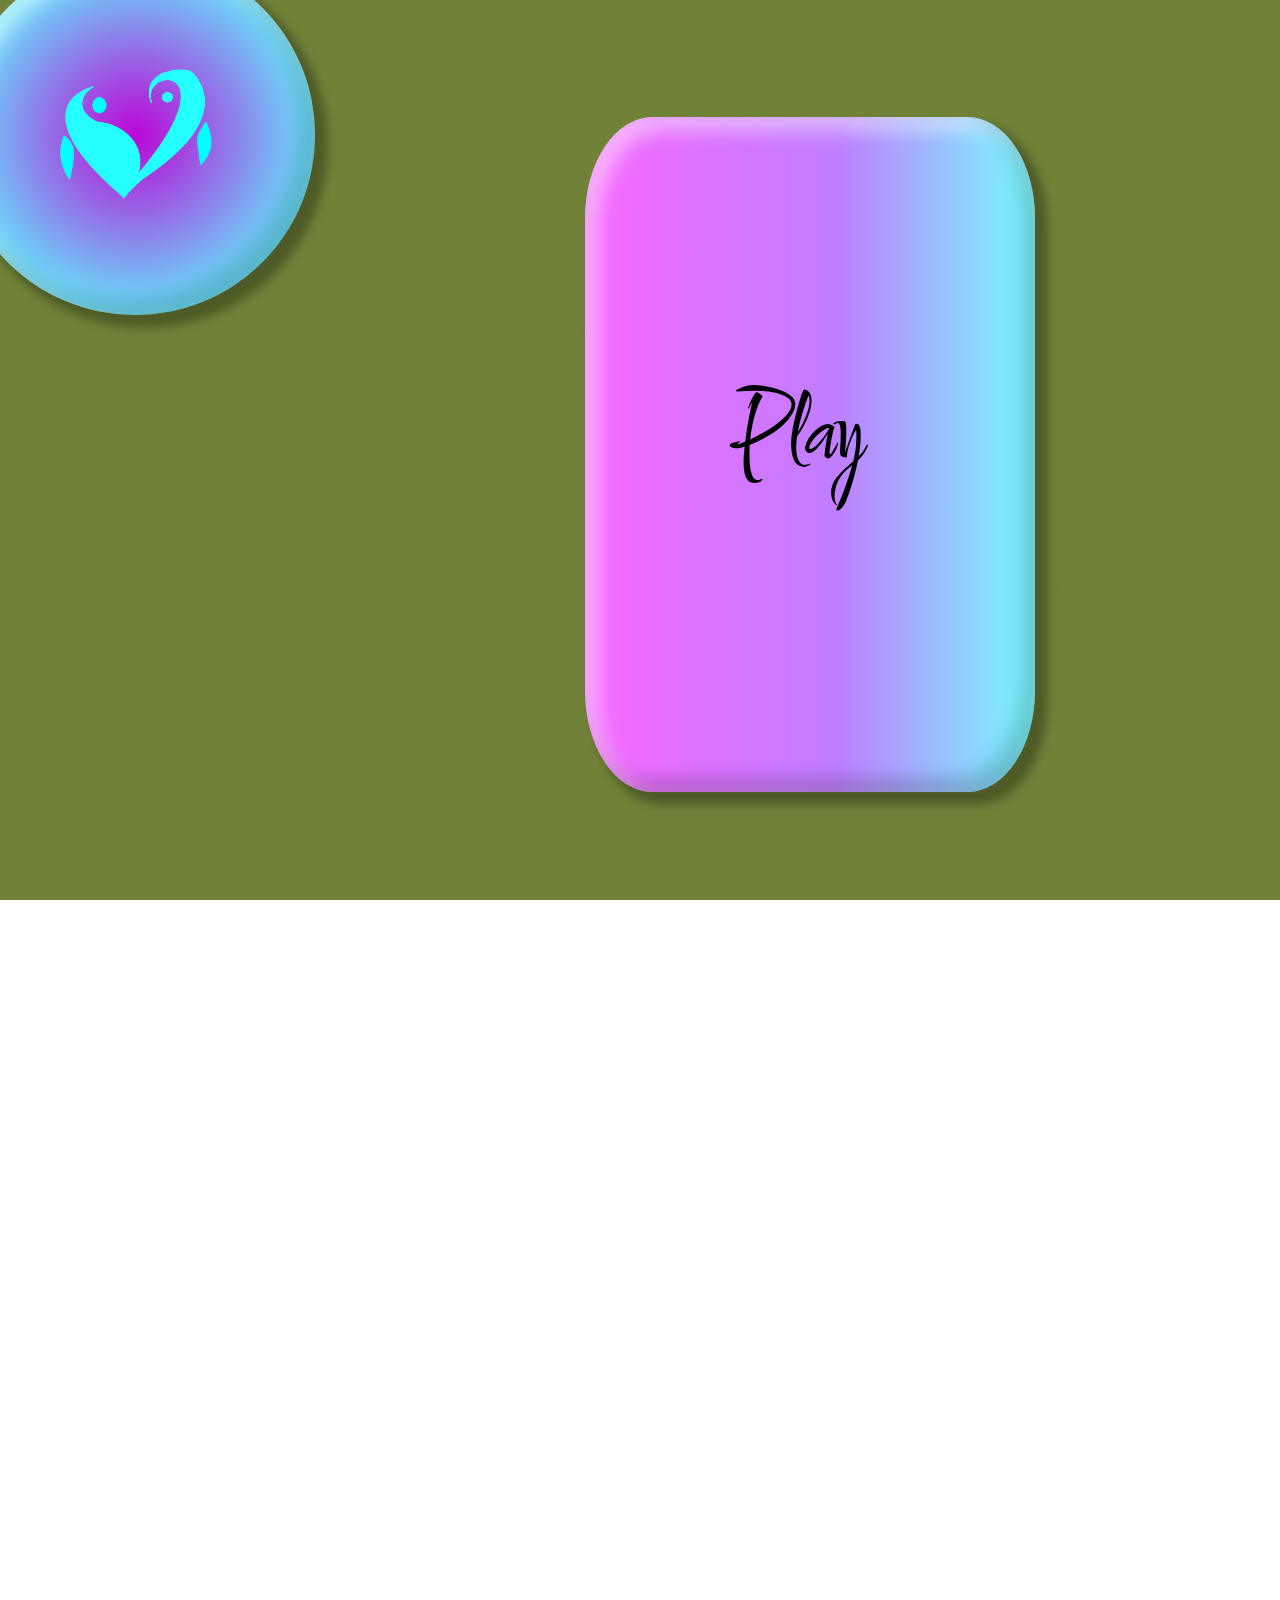
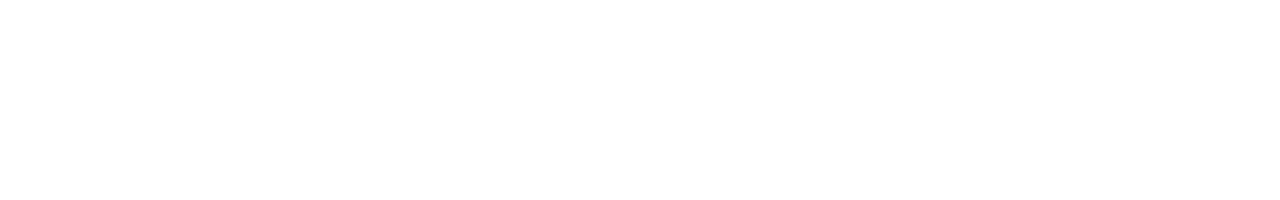
==== Test/Game/index.html @ 0f591333 "Add files via upload" ====
﻿<!DOCTYPE html>

<html lang="en" xmlns="http://www.w3.org/1999/xhtml">
<head>
    <meta charset="utf-8" />
    <link rel="stylesheet" href="style.css" type="text/css" />
    <link rel="preconnect" href="https://fonts.googleapis.com">
    <link rel="preconnect" href="https://fonts.gstatic.com" crossorigin>
    <link href="https://fonts.googleapis.com/css2?family=Comforter&display=swap" rel="stylesheet">
    <script src="functions.js"></script>
    <title></title>
</head>
<body>
    <section class="game-box">
        <div class="game-container">
            <span class="boxes" id="box1" onclick="changeBackground()"></span>
            <span class="boxes" id="box2" onclick="changeBackground()"></span>
            <span class="boxes" id="box3" onclick="changeBackground()"></span>
            <span class="boxes" id="box4" onclick="changeBackground()"></span>
            <span class="boxes" id="box5" onclick="changeBackground()"></span>
            <span class="boxes" id="box6" onclick="changeBackground()"></span>
            <span class="boxes" id="box7" onclick="changeBackground()"></span>
            <span class="boxes" id="box8" onclick="changeBackground()"></span>
            <span class="boxes" id="box9" onclick="changeBackground()"></span>
            <span class="boxes" id="box10" onclick="changeBackground()"></span>
        </div>
    </section>
    <nav role="navigation" id="nav-bar">
        <span id="top-slider"></span>
        <span id="bottom-slider"></span>
        <div id="menu-button">
            <input id="menu-checkbox" type="checkbox" onclick="deployMenu()"/>
            <div id="logo">
                <img id="logo-image" src="Logo-removedbg.png" />
            </div>
        </div>
        <div id="menu-container">
            <ul id="options">
                <li onclick="startGame()">Play</li>
            </ul>
        </div>
    </nav>
</body>
</html>
---- Test/Game/style.css ----
﻿body {
    padding: 0;
    margin: 0;
    overflow: hidden;
}

    body .game-box {
        padding: 0;
        margin: 0;
        height: 100vh;
        width: 100%;
        display:flex;
        flex-flow: row wrap;
        justify-content: center;
        align-content: center;
        align-items: center;
        background: linear-gradient(90deg, rgba(255,196,254,1) 0%, rgba(255,143,254,1) 22%, rgba(212,219,255,1) 50%, rgba(106,254,255,1) 76%, rgba(168,254,255,1) 100%);
    }

.game-container {
    z-index: 1;
    display: flex;
    flex-flow: row wrap;
    align-content: space-around;
    justify-content: space-between;
    height: 50%;
    width: 50%;
}

body .game-box .game-container span {
    border-radius: 15%;
    height: 45%;
    width: 17%;
    box-shadow: 20px 20px 20px 3px rgba(0, 0, 0, 0.3), inset -10px -10px 20px 3px rgba(0, 0, 0, 0.3), inset 10px 10px 20px 3px rgba(255, 255, 255, 0.3);
    background: radial-gradient(circle, rgba(196,87,255,1) 0%, rgba(223,163,255,1) 100%);
}

/*radial-gradient(circle, rgba(196,87,255,1) 0%, rgba(223,163,255,1) 100%)
    radial-gradient(circle, rgba(169,8,255,1) 0%, rgba(216,143,255,1) 100%);*/

nav {
    height: 100vh;
    overflow: hidden;
    width: 200vh;
    z-index: 1;
    display: flex;
    position: relative;
    bottom: 100vh;
    background: #708238;
}

#menu-button {
    display: flex;
    position: absolute;
    background: radial-gradient(circle, rgba(187,6,214,1) 0%, rgba(104,226,251,1) 70%);
    box-shadow: 10px 10px 10px 3px rgba(0, 0, 0, 0.3), inset -10px -10px 20px 3px rgba(0, 0, 0, 0.2), inset 10px 10px 20px 3px rgba(255, 255, 255, 0.5);
    top: -5vh;
    left: -5vh;
    height: 40vh;
    width: 40vh;
    border-radius: 100%;
    flex-flow: row wrap;
    justify-content: flex-end;
    align-items: flex-end;
    z-index: 5;
    transition: all 1s ease-out;
}

nav input {
    display: block;
    position: absolute;
    top: 13vh;
    left: 13vh;
    width: 16vh;
    height: 16vh;
    opacity: 0;
    z-index: 4;
    cursor: pointer;
}

#logo {
    position: absolute;
    top: 64px;
    left: 59px;
    z-index: 5;
    transform: translate(40px, 50px);
}

#logo-image {
    width: 61%;
}



nav #top-slider {
    height: 0px;
    width: 0px;
    position: relative;
    border-left: 150vh solid transparent;
    border-right: 150vh solid #708238;
    border-bottom: 150vh solid transparent;
    border-top: 150vh solid #708238;
    z-index: 3;
    /*top: -67.5vh;*/
    /*top:-168vh;*/
    top: -67.5vh;
    transform: rotate(-17deg);
}

nav #bottom-slider {
    height: 0px;
    width: 0px;
    position: relative;
    border-left: 150vh solid #708238;
    border-right: 150vh solid transparent;
    border-bottom: 150vh solid #708238;
    border-top: 150vh solid transparent;
    z-index: 3;
    left: -361.5vh;
    top: -100vh;
    transform: rotate(-17deg);
}

#options {
    list-style-type: none;
}

#menu-container {
    z-index: 3;
    position: absolute;
    display: flex;
    flex-flow: row wrap;
    border-radius: 15%;
    background: linear-gradient(90deg, rgba(248,104,255,1) 0%, rgba(191,126,255,1) 56%, rgba(118,252,255,1) 100%);
    height: 75vh;
    width: 50vh;
    top: 13vh;
    left: 65vh;
    opacity: 1;
    justify-content: center;
    align-content: center;
    align-items: center;
    padding: 0;
    margin: 0;
    transition: all 1s ease-out;
    box-shadow: 10px 10px 10px 3px rgba(0, 0, 0, 0.3), inset -10px -10px 20px 3px rgba(0, 0, 0, 0.2), inset 10px 10px 20px 3px rgba(255, 255, 255, 0.5);
}

    #menu-container #options {
        height: 100%;
        width: 100%;
        display: flex;
        flex-flow: row wrap;
        justify-content: center;
        align-content: center;
        align-items: center;
        padding:0;
        margin:0;
    }

        #menu-container #options li {
            height: 25%;
            width: 35%;
            font-family: 'Comforter', cursive;
            font-size: 100px;
            padding: 0;
            margin: 0;
            cursor: pointer;
        }
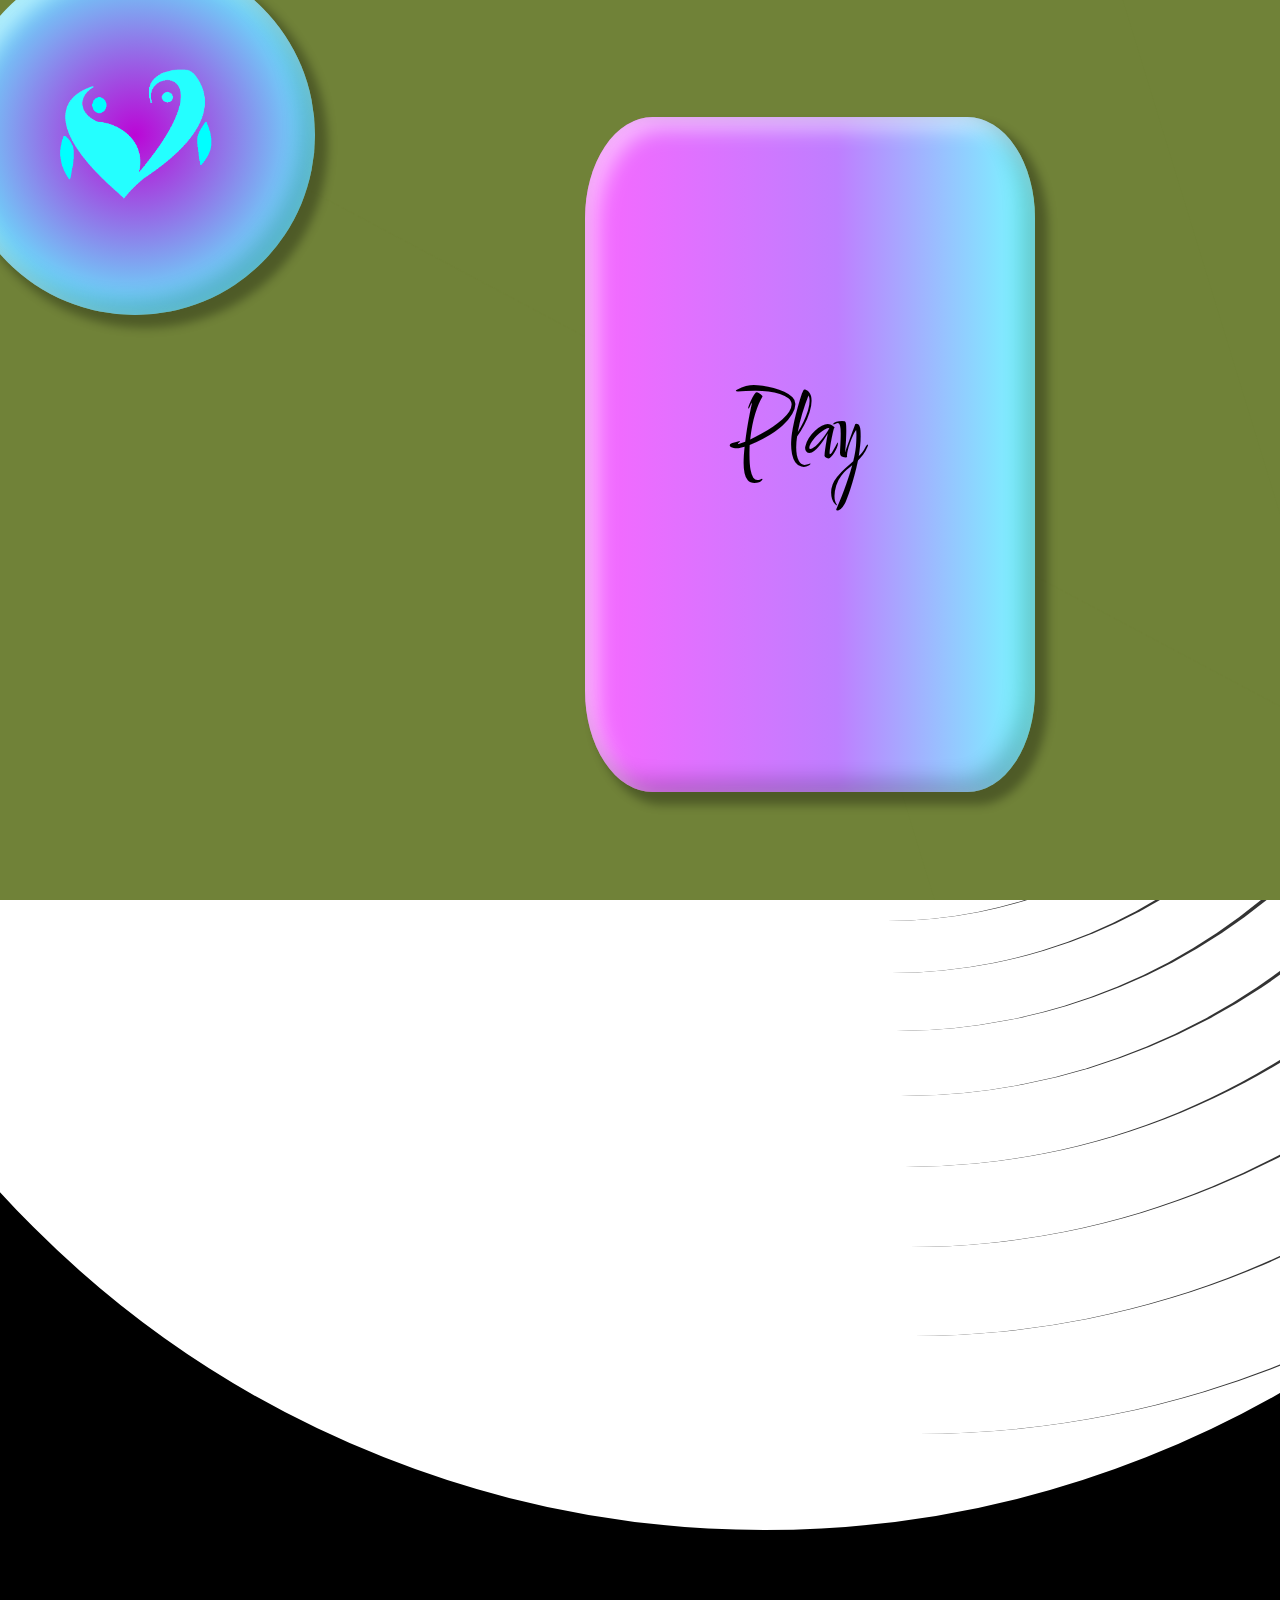
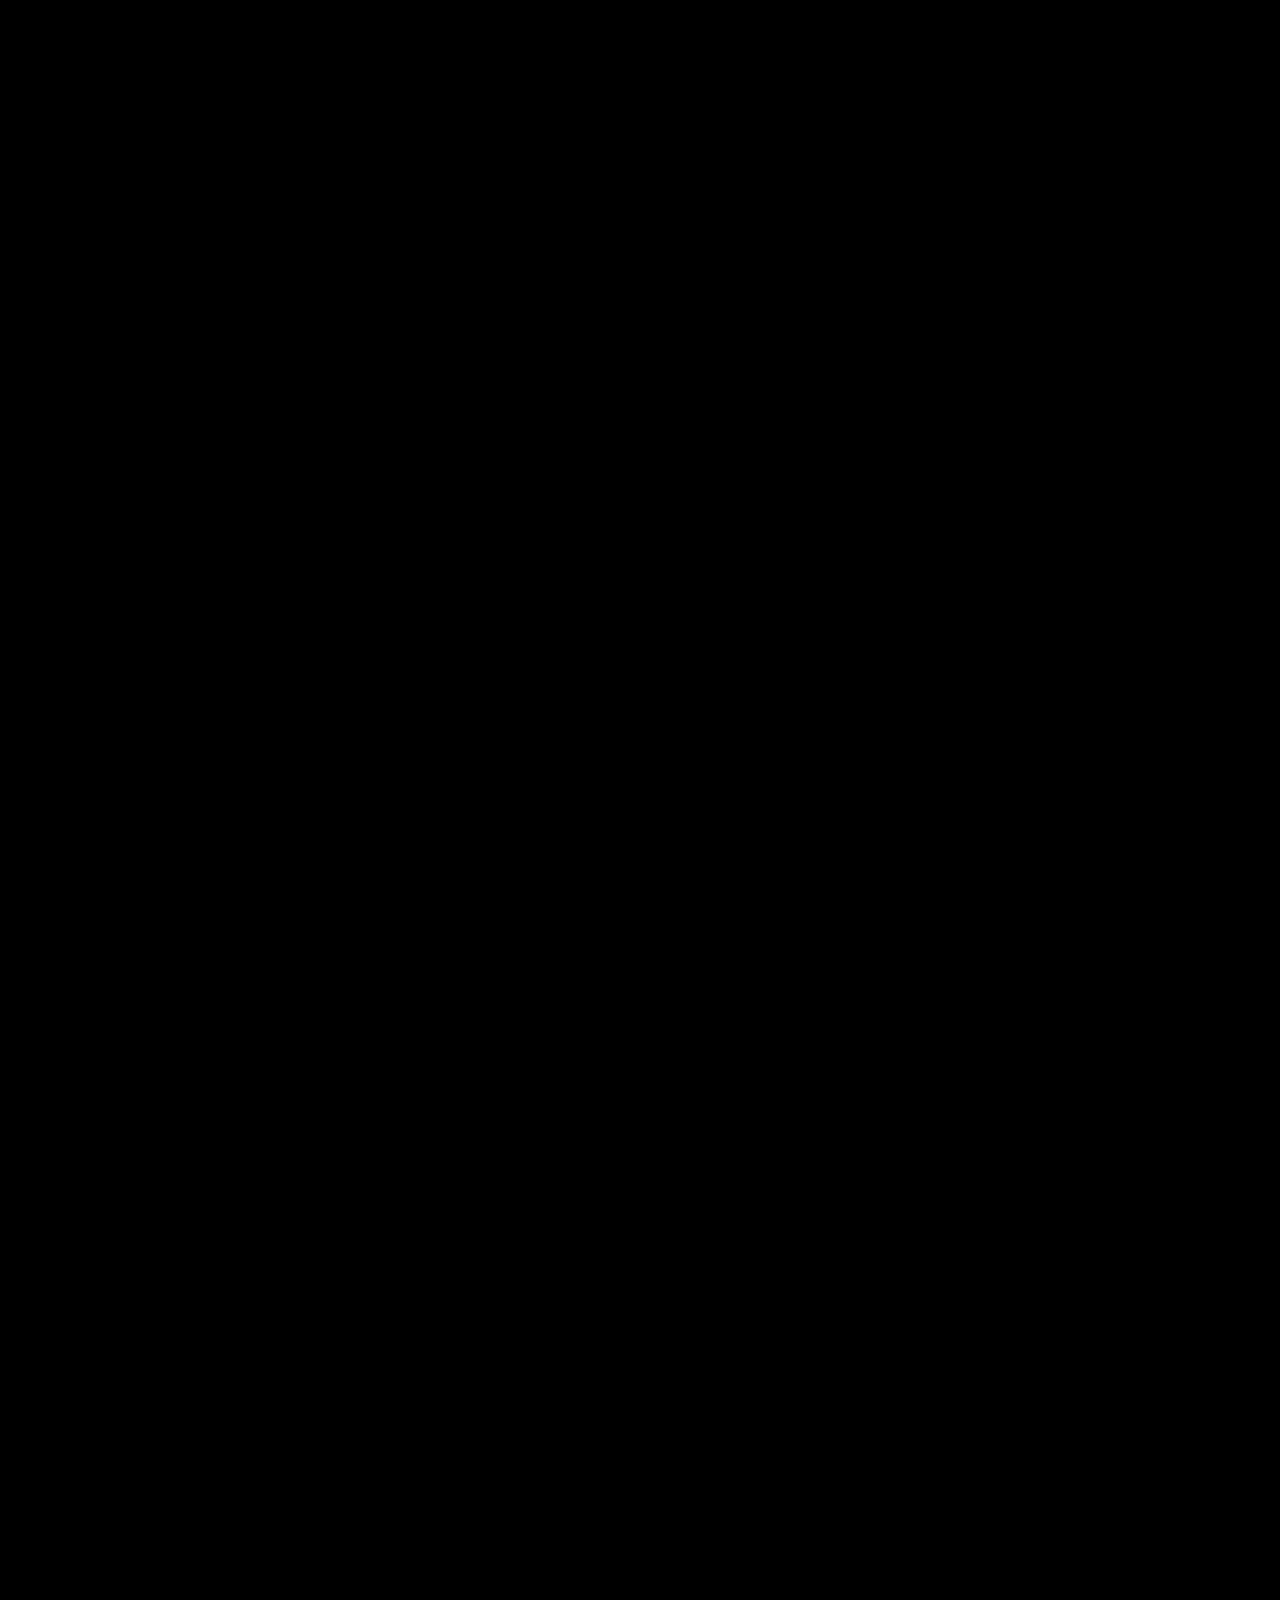
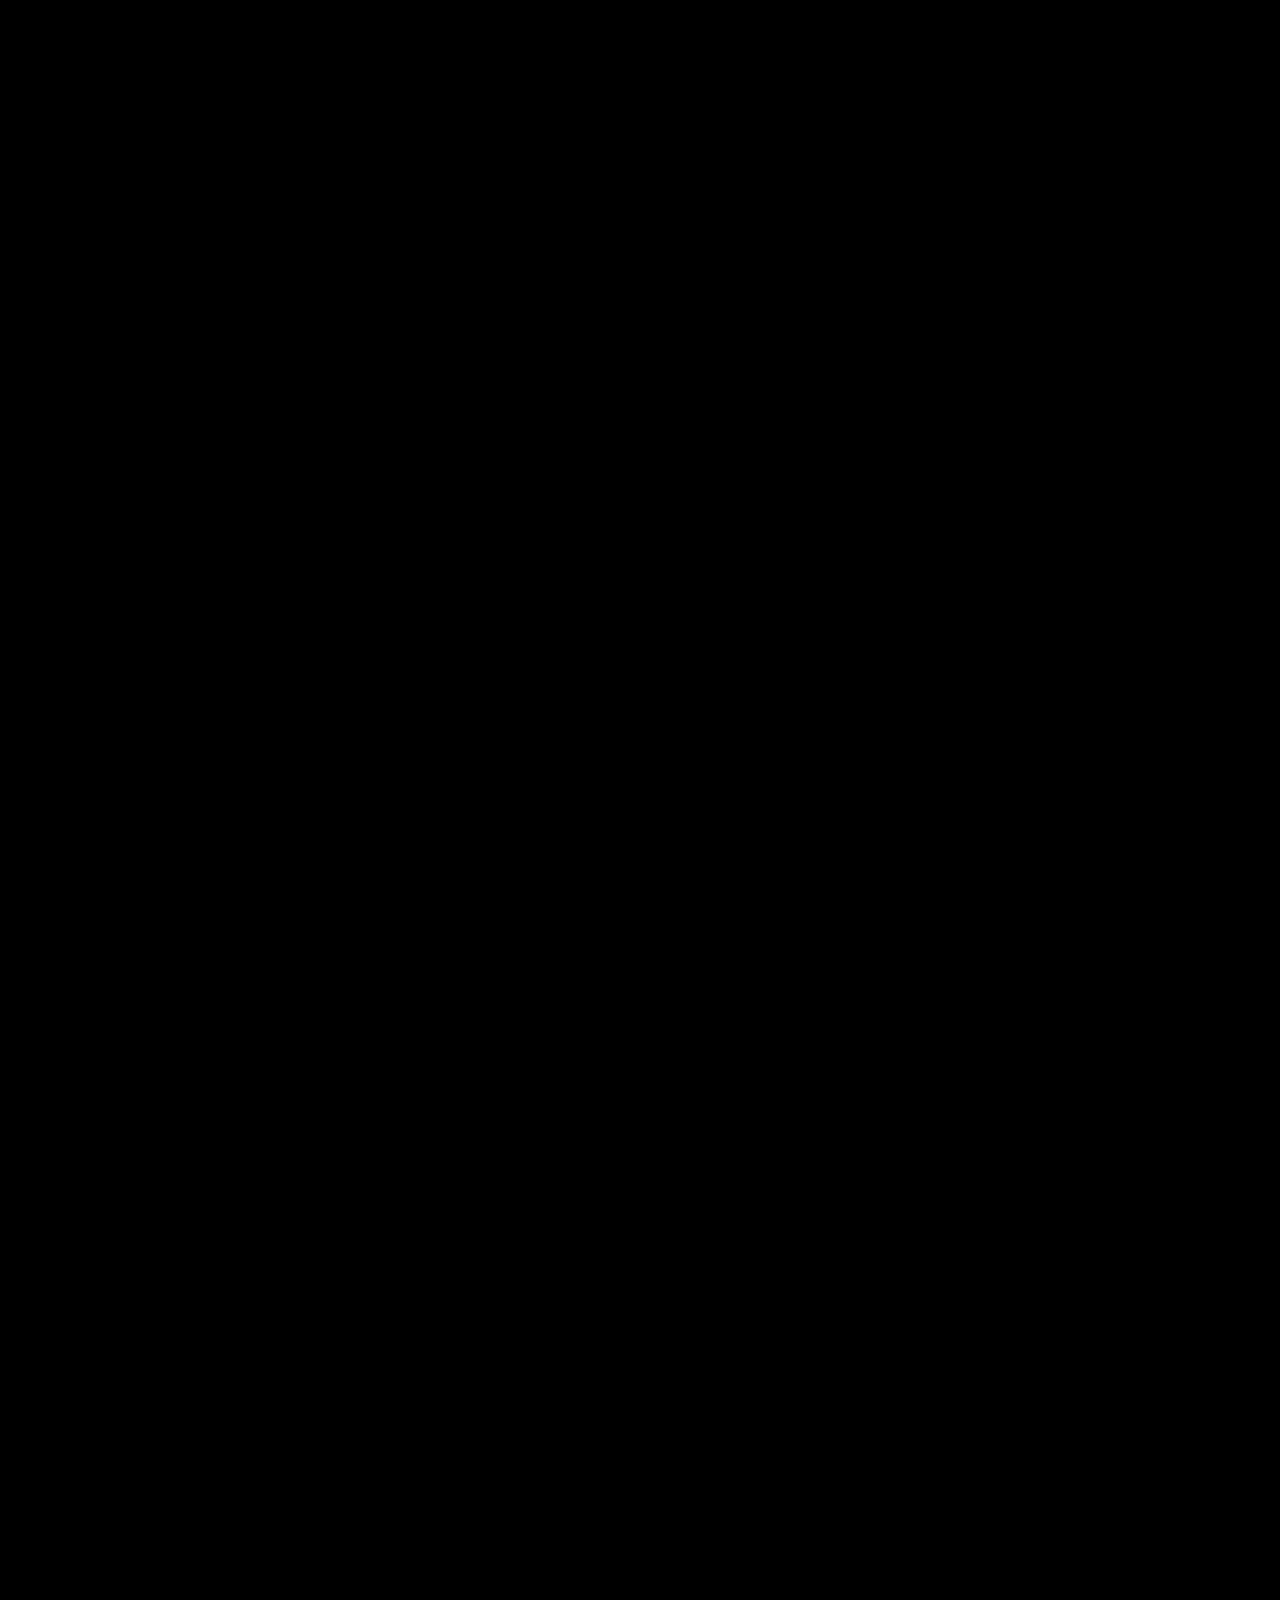
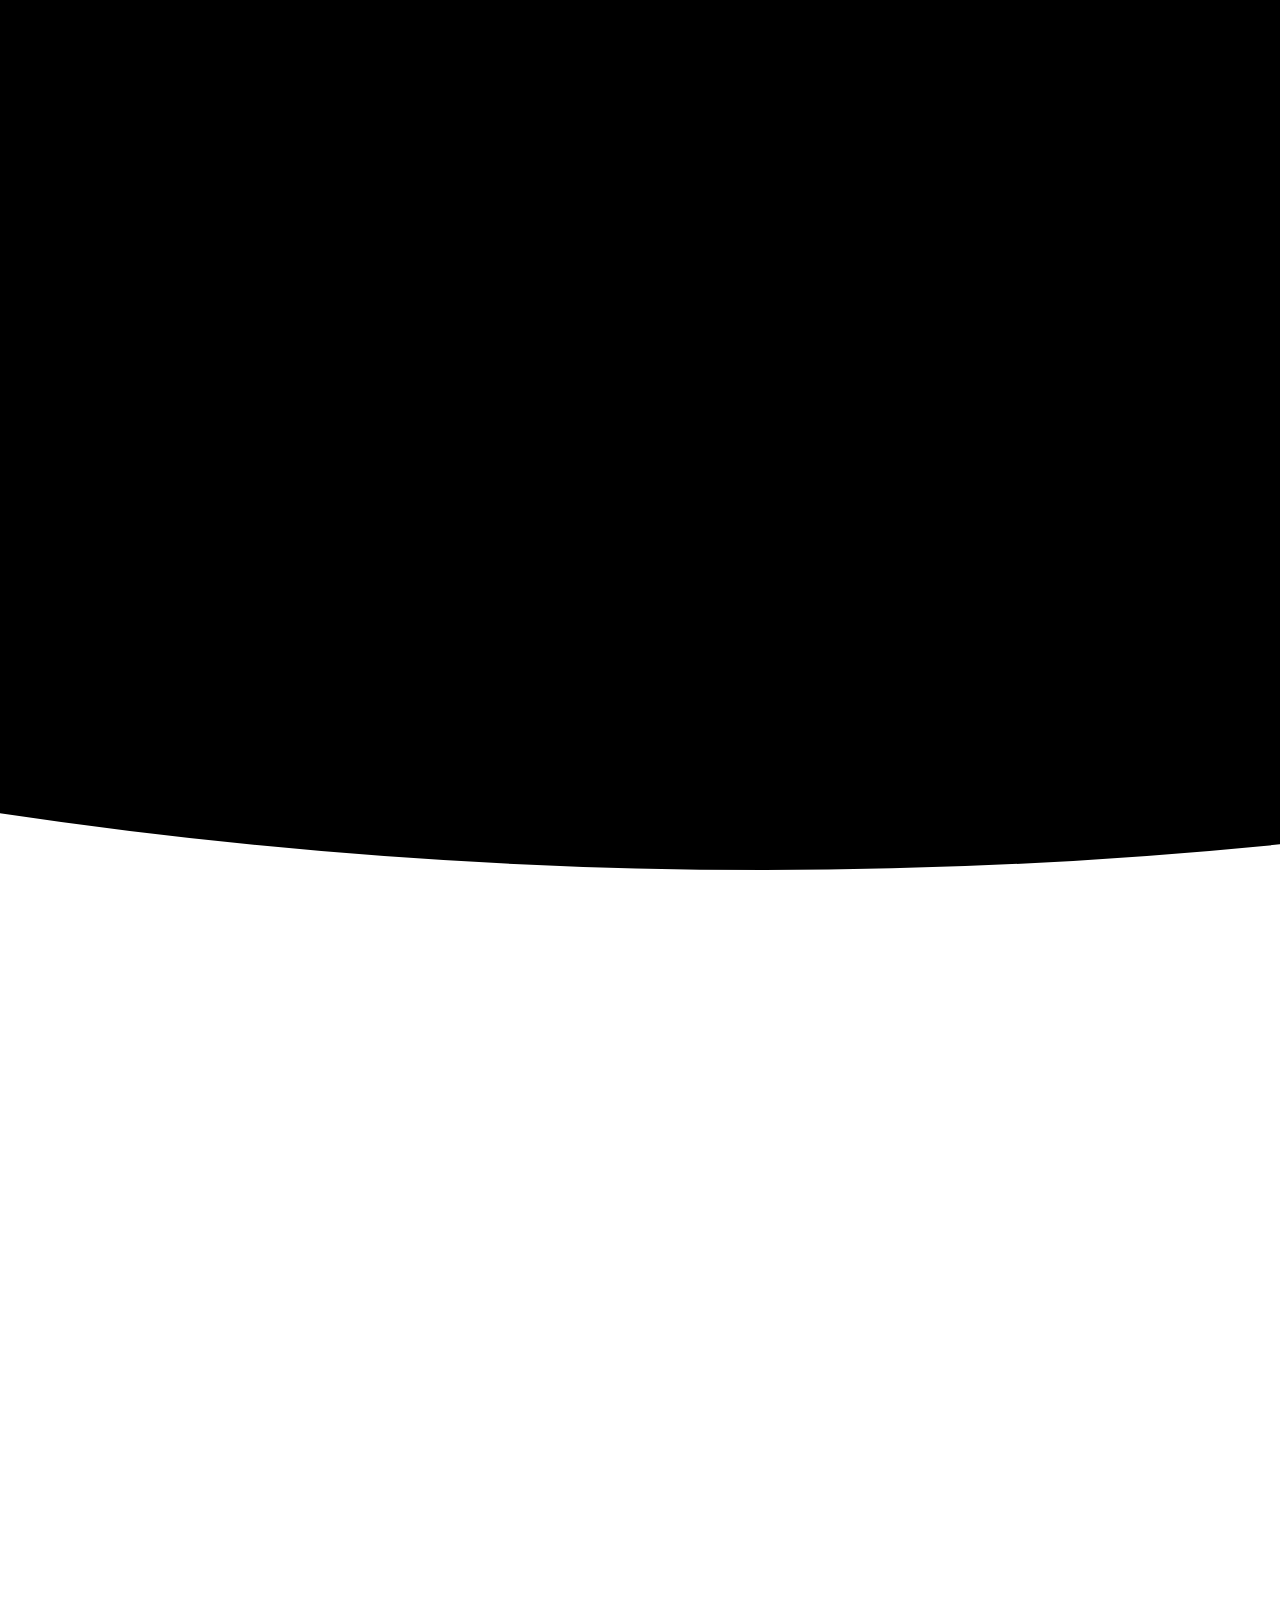
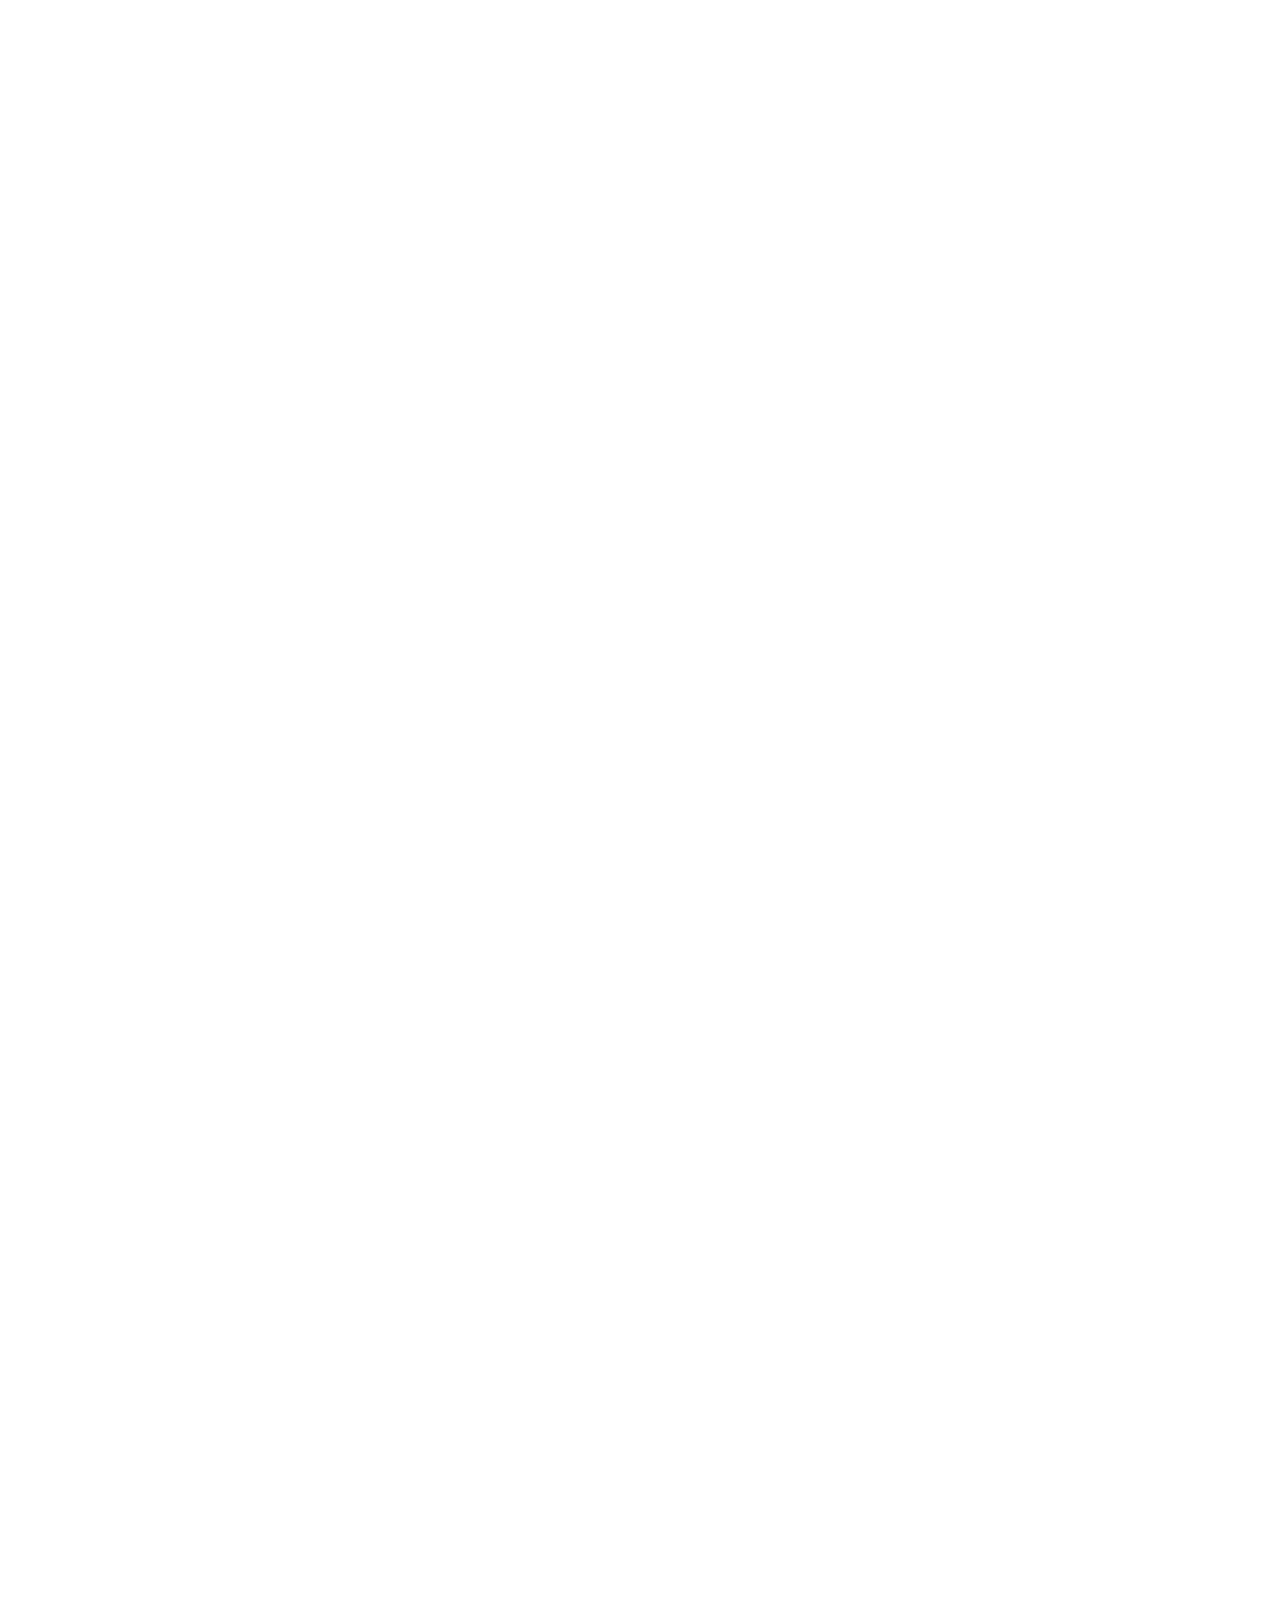
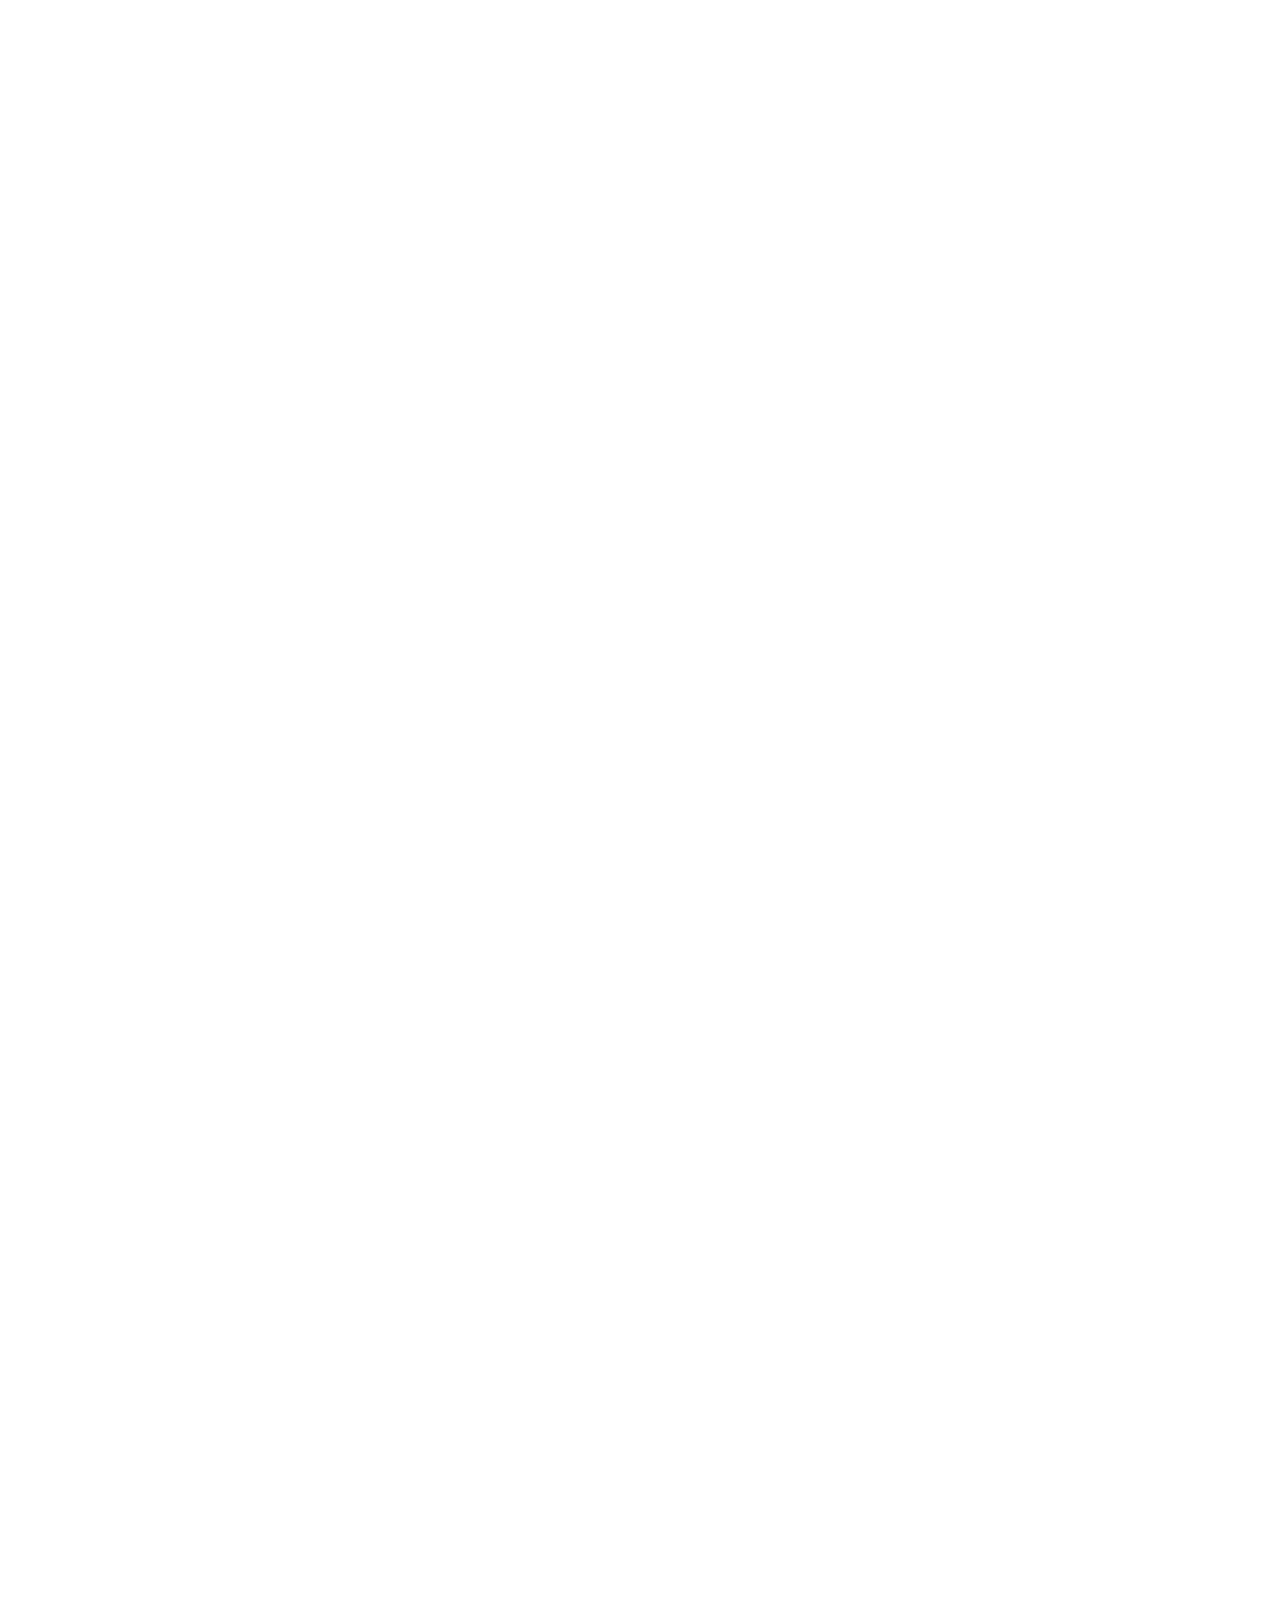
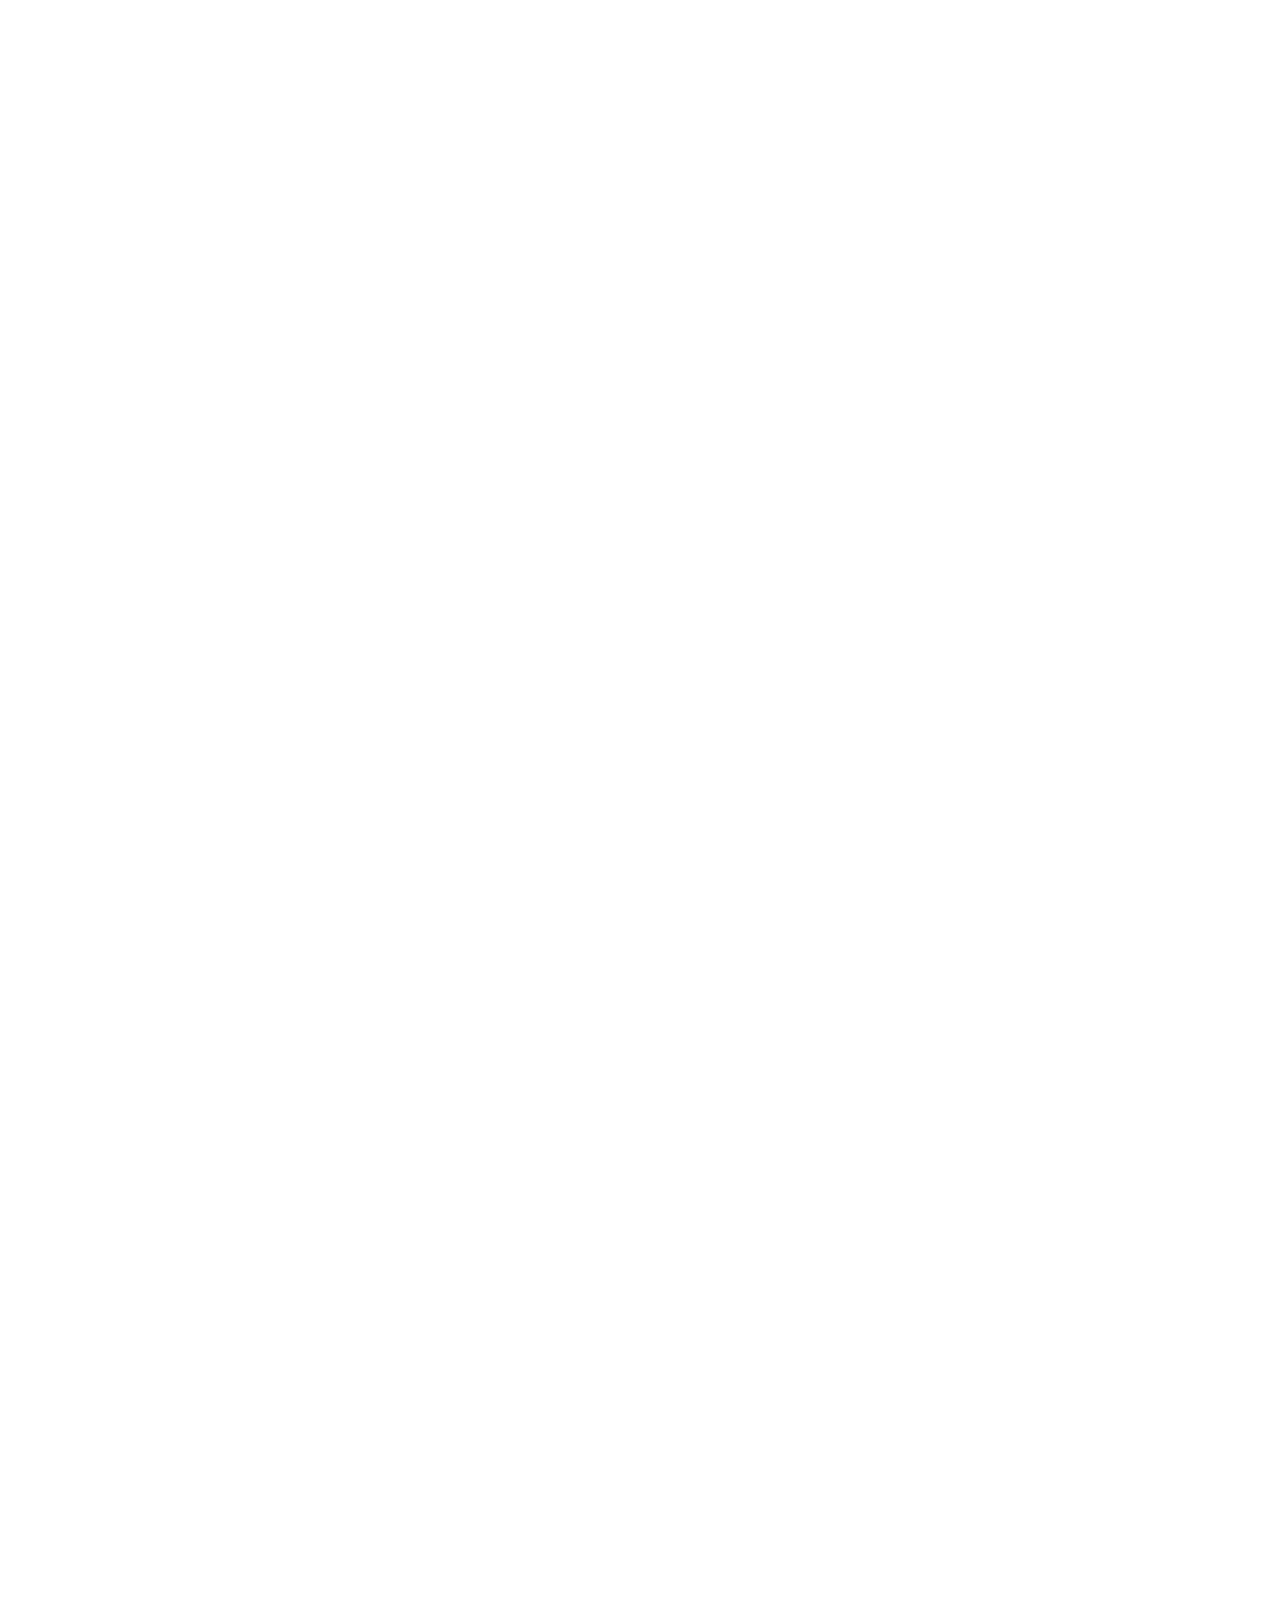
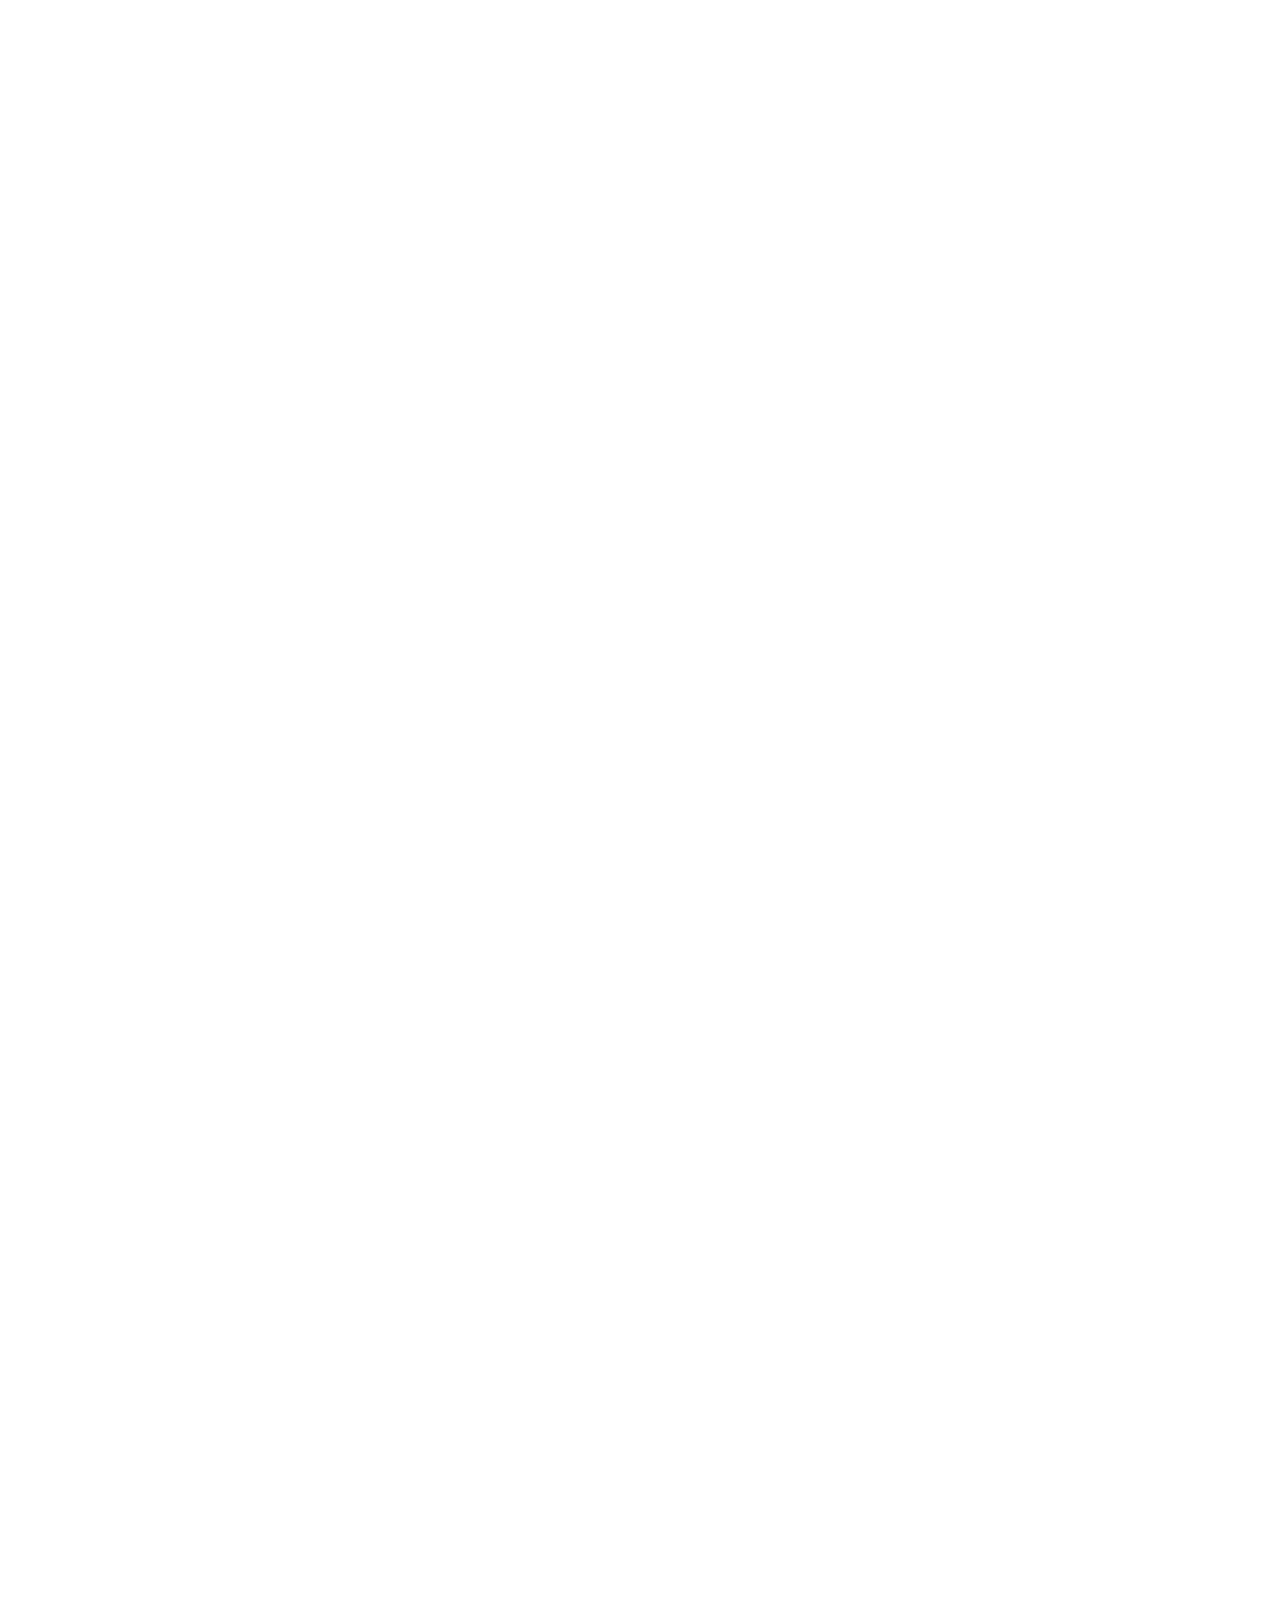
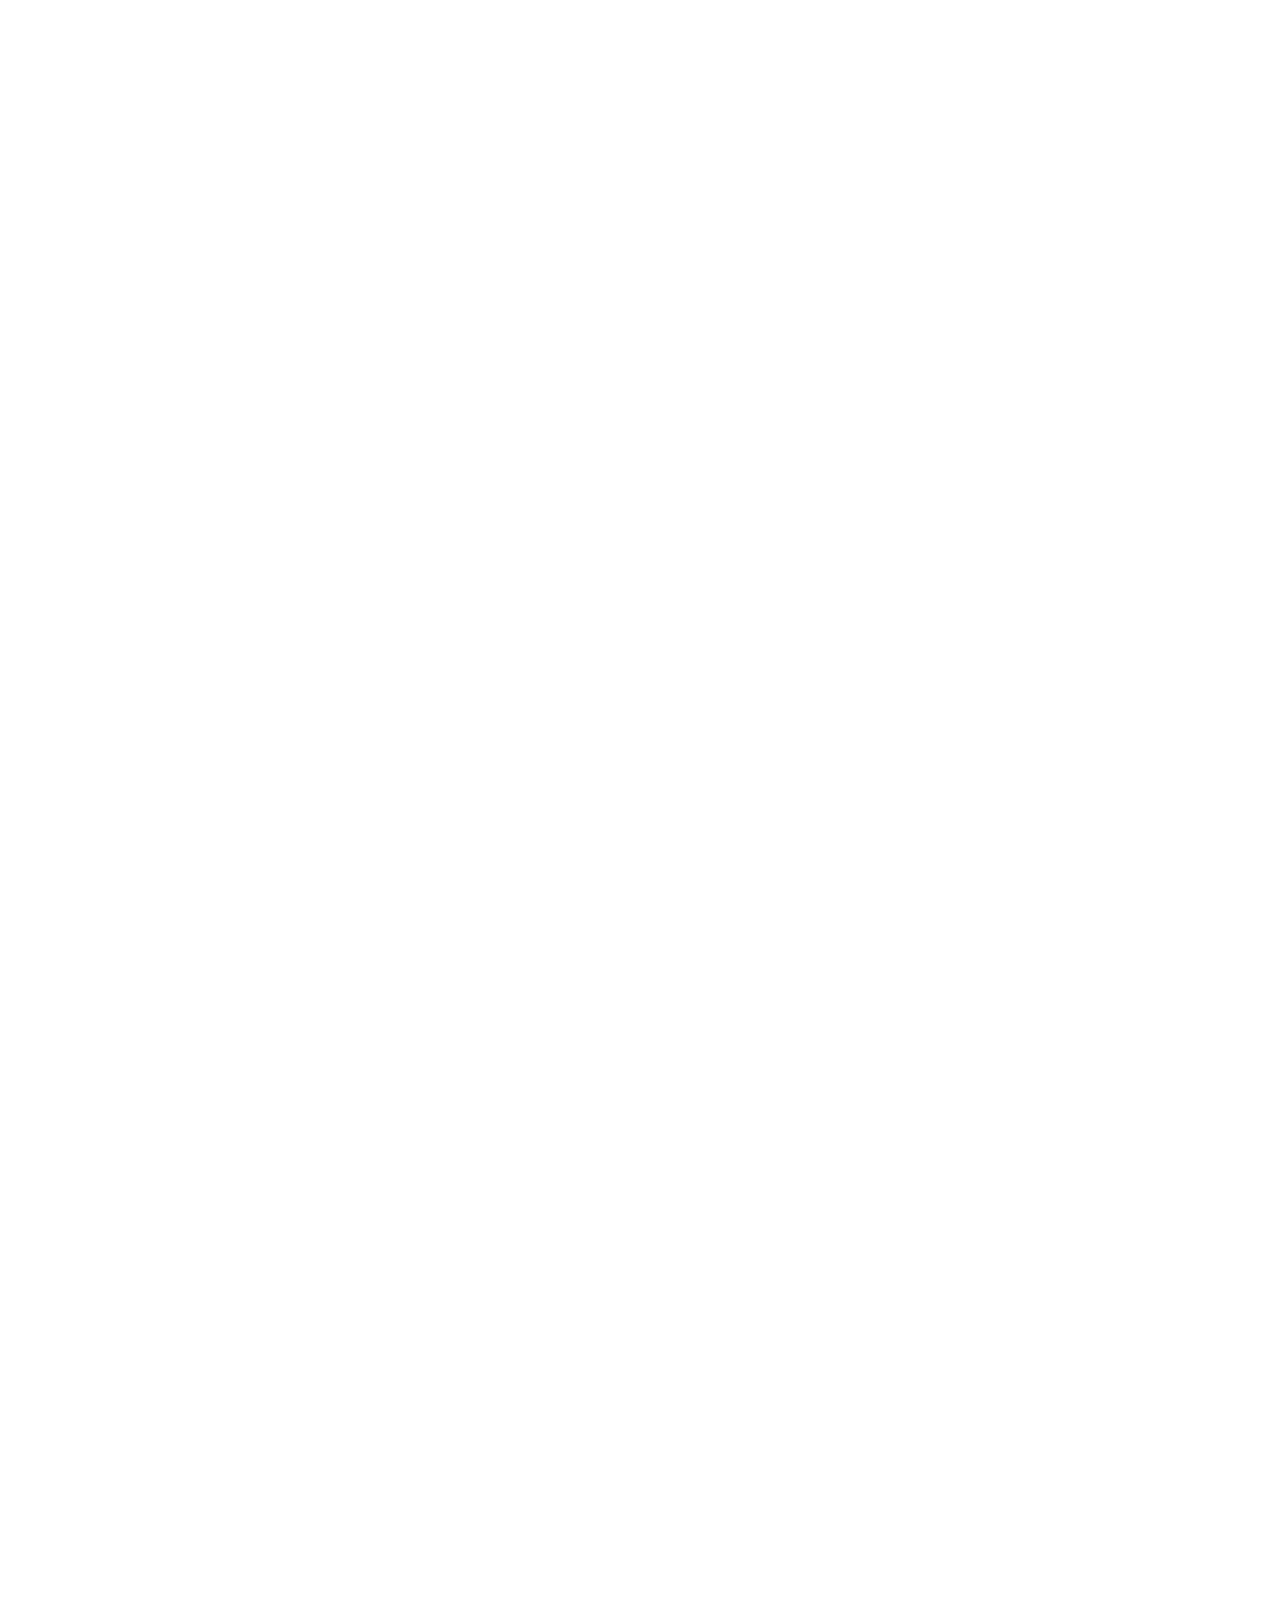
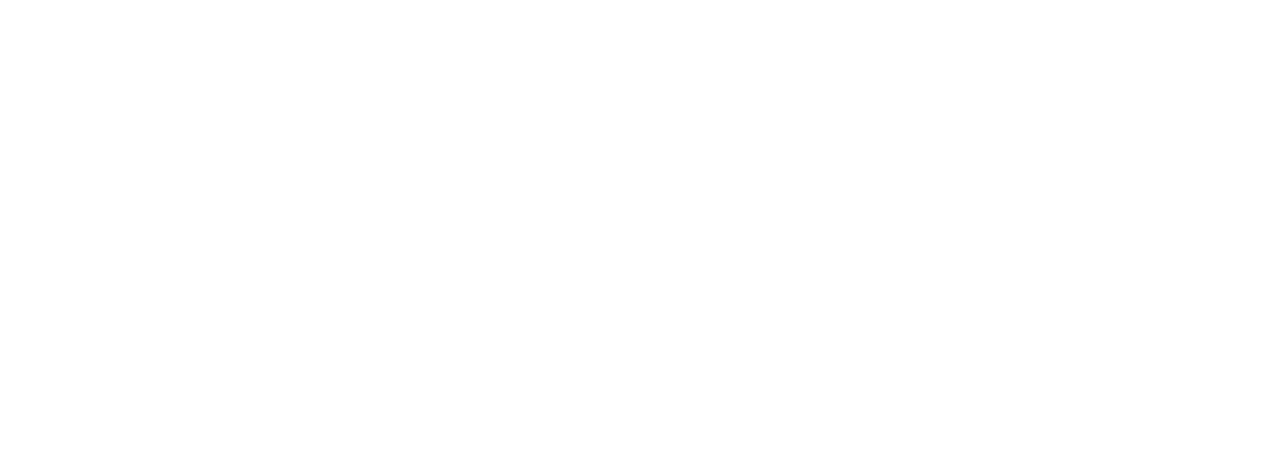
==== commit 07dbfb52: "Add files via upload" ====
--- a/Test/Game/index.html
+++ b/Test/Game/index.html
@@ -13,23 +13,23 @@
 <body>
     <section class="game-box">
         <div class="game-container">
-            <span class="boxes" id="box1" onclick="changeBackground()"></span>
-            <span class="boxes" id="box2" onclick="changeBackground()"></span>
-            <span class="boxes" id="box3" onclick="changeBackground()"></span>
-            <span class="boxes" id="box4" onclick="changeBackground()"></span>
-            <span class="boxes" id="box5" onclick="changeBackground()"></span>
-            <span class="boxes" id="box6" onclick="changeBackground()"></span>
-            <span class="boxes" id="box7" onclick="changeBackground()"></span>
-            <span class="boxes" id="box8" onclick="changeBackground()"></span>
-            <span class="boxes" id="box9" onclick="changeBackground()"></span>
-            <span class="boxes" id="box10" onclick="changeBackground()"></span>
+            <span class="boxes" id="box1" onclick="changeBackground()">1</span>
+            <span class="boxes" id="box2" onclick="changeBackground()">2</span>
+            <span class="boxes" id="box3" onclick="changeBackground()">3</span>
+            <span class="boxes" id="box4" onclick="changeBackground()">4</span>
+            <span class="boxes" id="box5" onclick="changeBackground()">5</span>
+            <span class="boxes" id="box6" onclick="changeBackground()">6</span>
+            <span class="boxes" id="box7" onclick="changeBackground()">7</span>
+            <span class="boxes" id="box8" onclick="changeBackground()">8</span>
+            <span class="boxes" id="box9" onclick="changeBackground()">9</span>
+            <span class="boxes" id="box10" onclick="changeBackground()">10</span>
         </div>
     </section>
     <nav role="navigation" id="nav-bar">
         <span id="top-slider"></span>
         <span id="bottom-slider"></span>
         <div id="menu-button">
-            <input id="menu-checkbox" type="checkbox" onclick="deployMenu()"/>
+            <input id="menu-checkbox" type="checkbox" onclick="deployMenu()" />
             <div id="logo">
                 <img id="logo-image" src="Logo-removedbg.png" />
             </div>
@@ -40,5 +40,30 @@
             </ul>
         </div>
     </nav>
+    <div id="first-circle"></div>
+    <div class="container">
+        <div>
+            <div>
+                <div>
+                    <div>
+                        <div>
+                            <div>
+                                <div>
+                                    <div>
+                                        <div>
+                                            <div>
+                                                <div id="last-circle">
+                                                </div>
+                                            </div>
+                                        </div>
+                                    </div>
+                                </div>
+                            </div>
+                        </div>
+                    </div>
+                </div>
+            </div>
+        </div>
+    </div>
 </body>
 </html>--- a/Test/Game/style.css
+++ b/Test/Game/style.css
@@ -27,18 +27,27 @@
     width: 50%;
 }
 
-body .game-box .game-container span {
+body .game-box .game-container .boxes {
+    display: flex;
+    flex-flow: row wrap;
+    justify-content: center;
+    align-content: center;
+    align-items: center;
     border-radius: 15%;
     height: 45%;
     width: 17%;
+    font-family: 'Comforter', cursive;
+    font-size: 300%;
+    padding: 0;
+    margin: 0;
     box-shadow: 20px 20px 20px 3px rgba(0, 0, 0, 0.3), inset -10px -10px 20px 3px rgba(0, 0, 0, 0.3), inset 10px 10px 20px 3px rgba(255, 255, 255, 0.3);
-    background: radial-gradient(circle, rgba(196,87,255,1) 0%, rgba(223,163,255,1) 100%);
+    background: radial-gradient(circle, rgba(169,8,255,1) 0%, rgba(216,143,255,1) 100%);
 }
 
 /*radial-gradient(circle, rgba(196,87,255,1) 0%, rgba(223,163,255,1) 100%)
     radial-gradient(circle, rgba(169,8,255,1) 0%, rgba(216,143,255,1) 100%);*/
 
-nav {
+#nav-bar {
     height: 100vh;
     overflow: hidden;
     width: 200vh;
@@ -66,13 +75,13 @@
     transition: all 1s ease-out;
 }
 
-nav input {
+#nav-bar #menu-checkbox {
     display: block;
     position: absolute;
     top: 13vh;
     left: 13vh;
     width: 16vh;
-    height: 16vh;
+    height: 16px;
     opacity: 0;
     z-index: 4;
     cursor: pointer;
@@ -92,7 +101,7 @@
 
 
 
-nav #top-slider {
+#nav-bar #top-slider {
     height: 0px;
     width: 0px;
     position: relative;
@@ -107,7 +116,7 @@
     transform: rotate(-17deg);
 }
 
-nav #bottom-slider {
+#nav-bar #bottom-slider {
     height: 0px;
     width: 0px;
     position: relative;
@@ -117,7 +126,7 @@
     border-top: 150vh solid transparent;
     z-index: 3;
     left: -361.5vh;
-    top: -100vh;
+    top:-100vh;
     transform: rotate(-17deg);
 }
 
@@ -166,4 +175,92 @@
             padding: 0;
             margin: 0;
             cursor: pointer;
-        }+        }
+
+.container div {
+    position: absolute;
+    top: 0;
+    right: 0;
+    bottom: 0;
+    left: 0;
+    margin: auto;
+    height: 90%;
+    font-size: 20px;
+    font-family: arial;
+    width: 90%;
+    border-radius: 50%;
+    border-right: 9px solid rgba(0, 0, 0, 0.8);
+    animation: spinning 3s linear;
+}
+
+    .container div:last-child {
+        background: none;
+    }
+
+#last-child {
+    background: transparent;
+}
+
+.container {
+    background: none;
+    position: relative;
+    top: -1450vh;
+    left: -33vw;
+    width: 300vh;
+    height: 300vh;
+    z-index: -1;
+    animation: shrink-container 3s linear;
+}
+
+#first-circle {
+    position: relative;
+    width: 230vh;
+    height: 230vh;
+    border: 460vh solid rgba(0, 0, 0, 1);
+    top: -720vh;
+    left: -490vh;
+    border-radius: 100%;
+    z-index: -1;
+    animation: shrink 3s linear;
+}
+
+@keyframes shrink {
+    0% {
+        width: 240vh;
+        height: 240vh;
+        transform: translate(0,0);
+    }
+
+    100% {
+        width: 0vh;
+        height: 0vh;
+        transform: translate(120vh,110vh);
+    }
+}
+
+@keyframes shrink-container {
+    0% {
+        width: 300vh;
+        height: 300vh;
+        transform: translate(0,0);
+    }
+
+    100% {
+        width: 0vh;
+        height: 0vh;
+        transform: translate(150vh,380vh);
+    }
+}
+
+
+@keyframes spinning {
+    0% {
+        transform: rotate(-45deg);
+        border-right: 9px solid rgba(0, 0, 0, 0.9);
+    }
+
+    100% {
+        transform: rotate(270deg);
+        border-right: 9px solid rgba(0, 0, 0, 3);
+    }
+}
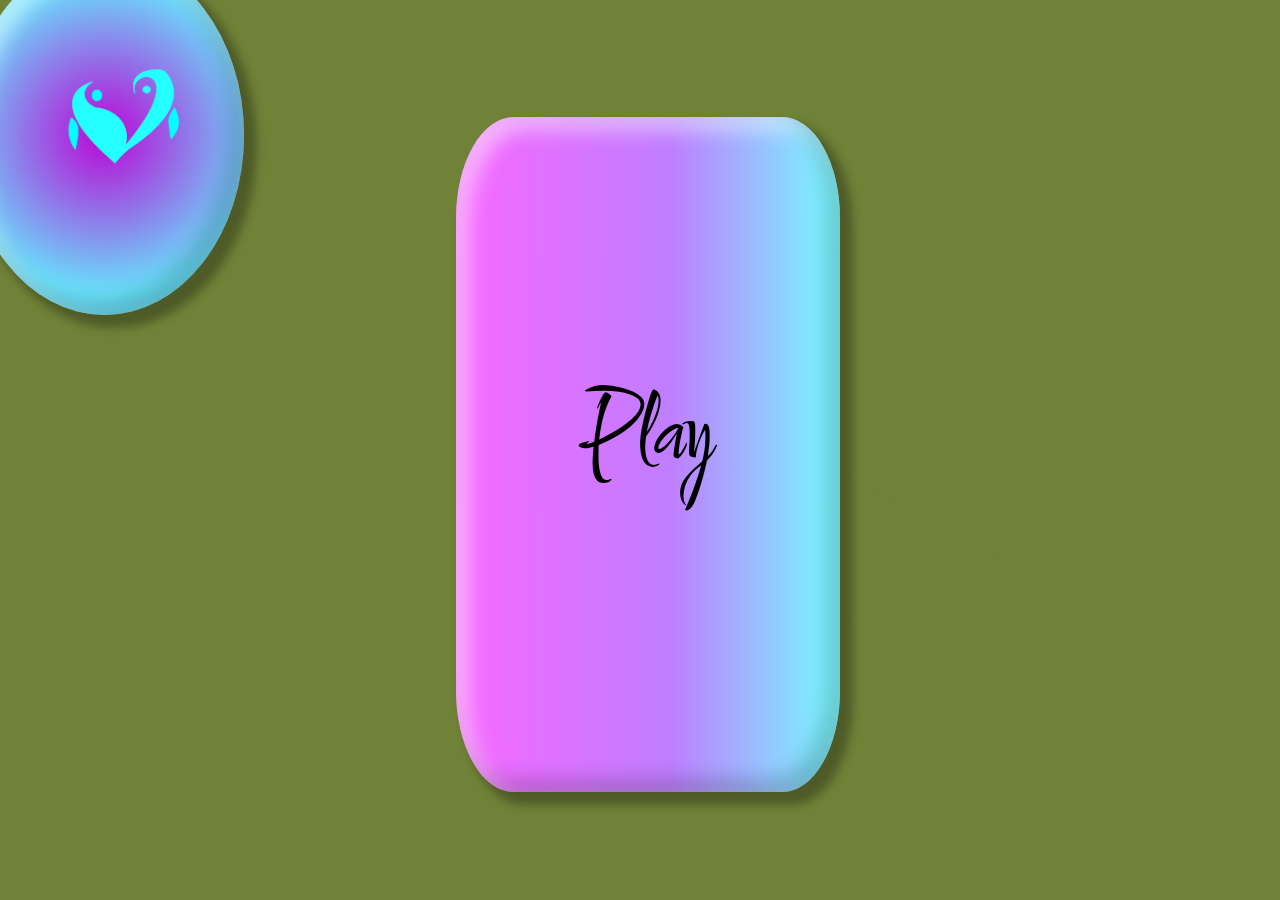
==== commit e47ecd39: "Add files via upload" ====
--- a/Test/Game/index.html
+++ b/Test/Game/index.html
@@ -26,8 +26,8 @@
         </div>
     </section>
     <nav role="navigation" id="nav-bar">
-        <span id="top-slider"></span>
-        <span id="bottom-slider"></span>
+        <span class="slider" id="top-slider"></span>
+        <span class="slider" id="bottom-slider"></span>
         <div id="menu-button">
             <input id="menu-checkbox" type="checkbox" onclick="deployMenu()" />
             <div id="logo">
@@ -40,8 +40,9 @@
             </ul>
         </div>
     </nav>
+    <!--
     <div id="first-circle"></div>
-    <div class="container">
+    <div id="game-over-animation">
         <div>
             <div>
                 <div>
@@ -65,5 +66,6 @@
             </div>
         </div>
     </div>
+        -->
 </body>
 </html>--- a/Test/Game/style.css
+++ b/Test/Game/style.css
@@ -1,24 +1,24 @@
 ﻿body {
     padding: 0;
     margin: 0;
-    overflow: hidden;
 }
 
     body .game-box {
+        position:absolute;
         padding: 0;
         margin: 0;
         height: 100vh;
         width: 100%;
-        display:flex;
+        display: flex;
         flex-flow: row wrap;
         justify-content: center;
         align-content: center;
         align-items: center;
+        z-index: 1;
         background: linear-gradient(90deg, rgba(255,196,254,1) 0%, rgba(255,143,254,1) 22%, rgba(212,219,255,1) 50%, rgba(106,254,255,1) 76%, rgba(168,254,255,1) 100%);
     }
 
 .game-container {
-    z-index: 1;
     display: flex;
     flex-flow: row wrap;
     align-content: space-around;
@@ -49,12 +49,12 @@
 
 #nav-bar {
     height: 100vh;
+    width: 100vw;
+    display: flex;
+    position: absolute;
+    top: 0vh;
+    z-index: 1;
     overflow: hidden;
-    width: 200vh;
-    z-index: 1;
-    display: flex;
-    position: relative;
-    bottom: 100vh;
     background: #708238;
 }
 
@@ -63,10 +63,10 @@
     position: absolute;
     background: radial-gradient(circle, rgba(187,6,214,1) 0%, rgba(104,226,251,1) 70%);
     box-shadow: 10px 10px 10px 3px rgba(0, 0, 0, 0.3), inset -10px -10px 20px 3px rgba(0, 0, 0, 0.2), inset 10px 10px 20px 3px rgba(255, 255, 255, 0.5);
-    top: -5vh;
-    left: -5vh;
-    height: 40vh;
-    width: 40vh;
+    top: -5%;
+    left: -2.73%;
+    height: 40%;
+    width: 21.8%;
     border-radius: 100%;
     flex-flow: row wrap;
     justify-content: flex-end;
@@ -75,11 +75,18 @@
     transition: all 1s ease-out;
 }
 
+@media scren and (max-width: 1000px) {
+    #menu-button {
+        height: 10vh;
+        width: 10vh;
+    }
+}
+
 #nav-bar #menu-checkbox {
     display: block;
     position: absolute;
-    top: 13vh;
-    left: 13vh;
+    top:130px;
+    left:100px;
     width: 16vh;
     height: 16px;
     opacity: 0;
@@ -126,7 +133,7 @@
     border-top: 150vh solid transparent;
     z-index: 3;
     left: -361.5vh;
-    top:-100vh;
+    top: -100vh;
     transform: rotate(-17deg);
 }
 
@@ -141,10 +148,10 @@
     flex-flow: row wrap;
     border-radius: 15%;
     background: linear-gradient(90deg, rgba(248,104,255,1) 0%, rgba(191,126,255,1) 56%, rgba(118,252,255,1) 100%);
-    height: 75vh;
-    width: 50vh;
-    top: 13vh;
-    left: 65vh;
+    height: 75%;
+    width: 30%;
+    top: 13%;
+    left: 35.6%;
     opacity: 1;
     justify-content: center;
     align-content: center;
@@ -177,7 +184,7 @@
             cursor: pointer;
         }
 
-.container div {
+#game-over-animation div {
     position: absolute;
     top: 0;
     right: 0;
@@ -193,7 +200,7 @@
     animation: spinning 3s linear;
 }
 
-    .container div:last-child {
+    #game-over-animation div:last-child {
         background: none;
     }
 
@@ -201,7 +208,7 @@
     background: transparent;
 }
 
-.container {
+#game-over-animation {
     background: none;
     position: relative;
     top: -1450vh;
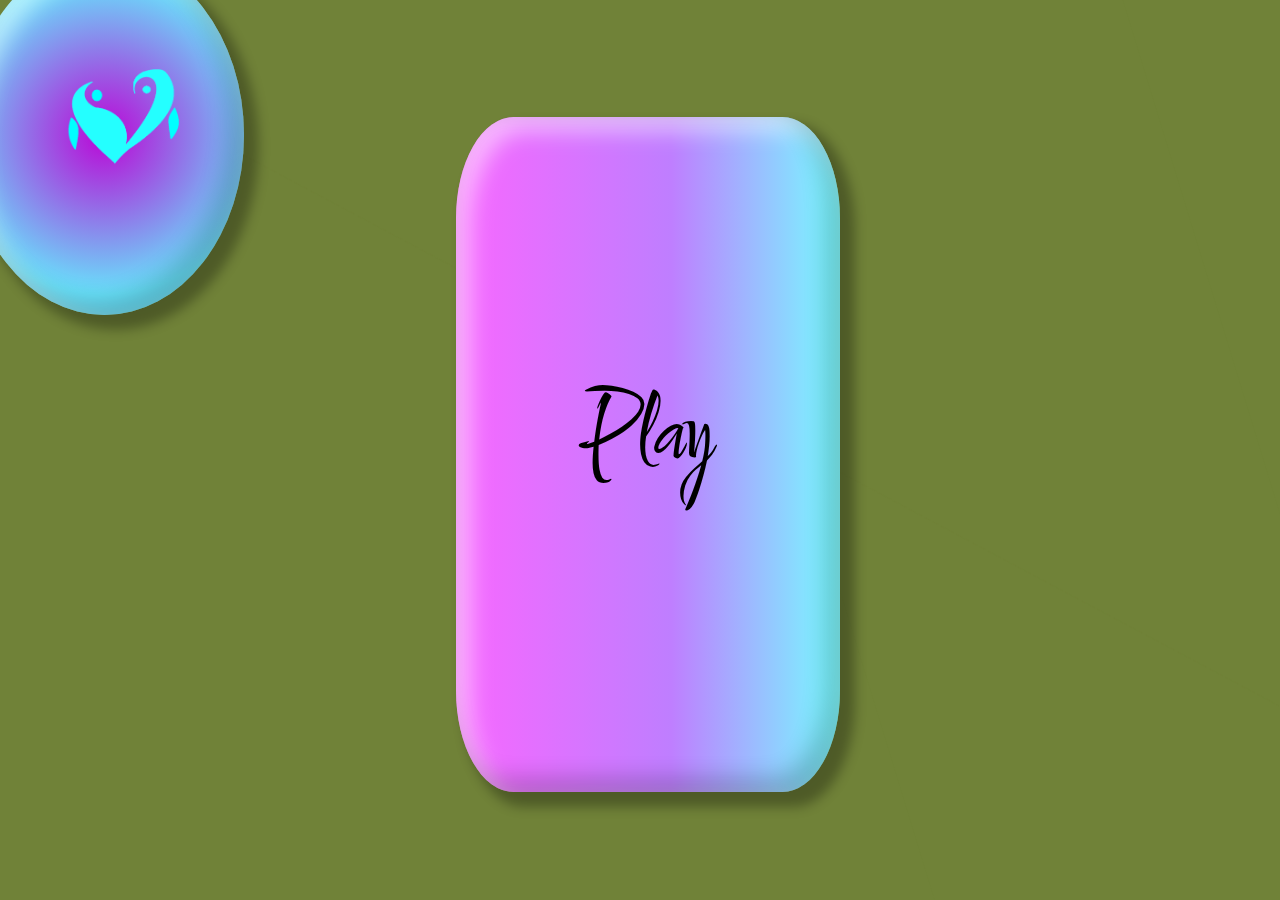
==== commit f9d105d9: "Add files via upload" ====
--- a/Test/Game/index.html
+++ b/Test/Game/index.html
@@ -13,17 +13,19 @@
 <body>
     <section class="game-box">
         <div class="game-container">
-            <span class="boxes" id="box1" onclick="changeBackground()">1</span>
-            <span class="boxes" id="box2" onclick="changeBackground()">2</span>
-            <span class="boxes" id="box3" onclick="changeBackground()">3</span>
-            <span class="boxes" id="box4" onclick="changeBackground()">4</span>
-            <span class="boxes" id="box5" onclick="changeBackground()">5</span>
-            <span class="boxes" id="box6" onclick="changeBackground()">6</span>
-            <span class="boxes" id="box7" onclick="changeBackground()">7</span>
-            <span class="boxes" id="box8" onclick="changeBackground()">8</span>
-            <span class="boxes" id="box9" onclick="changeBackground()">9</span>
-            <span class="boxes" id="box10" onclick="changeBackground()">10</span>
+            <span class="boxes" id="box1" onclick="changeBackground()"></span>
+            <span class="boxes" id="box2" onclick="changeBackground()"></span>
+            <span class="boxes" id="box3" onclick="changeBackground()"></span>
+            <span class="boxes" id="box4" onclick="changeBackground()"></span>
+            <span class="boxes" id="box5" onclick="changeBackground()"></span>
+            <span class="boxes" id="box6" onclick="changeBackground()"></span>
+            <span class="boxes" id="box7" onclick="changeBackground()"></span>
+            <span class="boxes" id="box8" onclick="changeBackground()"></span>
+            <span class="boxes" id="box9" onclick="changeBackground()"></span>
+            <span class="boxes" id="box10" onclick="changeBackground()"></span>
         </div>
+        <div id="points"></div>
+        <div id="help"><p>?</p></div>
     </section>
     <nav role="navigation" id="nav-bar">
         <span class="slider" id="top-slider"></span>
@@ -40,10 +42,9 @@
             </ul>
         </div>
     </nav>
-    <!--
-    <div id="first-circle"></div>
     <div id="game-over-animation">
-        <div>
+        <div id="first-circle"></div>
+        <div id="swirl">
             <div>
                 <div>
                     <div>
@@ -53,7 +54,9 @@
                                     <div>
                                         <div>
                                             <div>
-                                                <div id="last-circle">
+                                                <div>
+                                                    <div id="last-circle">
+                                                    </div>
                                                 </div>
                                             </div>
                                         </div>
@@ -66,6 +69,5 @@
             </div>
         </div>
     </div>
-        -->
 </body>
 </html>--- a/Test/Game/style.css
+++ b/Test/Game/style.css
@@ -4,7 +4,7 @@
 }
 
     body .game-box {
-        position:absolute;
+        position: absolute;
         padding: 0;
         margin: 0;
         height: 100vh;
@@ -15,7 +15,7 @@
         align-content: center;
         align-items: center;
         z-index: 1;
-        background: linear-gradient(90deg, rgba(255,196,254,1) 0%, rgba(255,143,254,1) 22%, rgba(212,219,255,1) 50%, rgba(106,254,255,1) 76%, rgba(168,254,255,1) 100%);
+        background: linear-gradient(157deg, rgba(255,255,255,1) 0%, rgba(249,50,255,1) 22%, rgba(255,255,255,1) 45%, rgba(44,219,255,1) 74%, rgba(255,255,255,1) 100%);
     }
 
 .game-container {
@@ -36,12 +36,74 @@
     border-radius: 15%;
     height: 45%;
     width: 17%;
-    font-family: 'Comforter', cursive;
-    font-size: 300%;
     padding: 0;
     margin: 0;
-    box-shadow: 20px 20px 20px 3px rgba(0, 0, 0, 0.3), inset -10px -10px 20px 3px rgba(0, 0, 0, 0.3), inset 10px 10px 20px 3px rgba(255, 255, 255, 0.3);
+    box-shadow: 2.5vh 2.5vh 2.5vh .38vh rgba(0, 0, 0, 0.3), inset -1.25vh -1.25vh 2.5vh .38vh rgba(0, 0, 0, 0.3), inset 1.25vh 1.25vh 2.5vh .38vh rgba(255, 255, 255, 0.3);
     background: radial-gradient(circle, rgba(169,8,255,1) 0%, rgba(216,143,255,1) 100%);
+}
+
+body #help {
+    height: 3%;
+    width: 1.64%;
+    display: flex;
+    top: 3%;
+    right: 1.64%;
+    flex-flow: row wrap;
+    justify-content: center;
+    align-content: center;
+    position: absolute;
+    background: rgb(40, 40, 40);
+    color: white;
+    border-radius: 100%;
+    font-size: 2.5vh;
+    font-family: 'Comforter', cursive;
+    transition: all 2s ease-in-out;
+    box-shadow: 0.25vh 0.25vh 0.25vh 0.08vh rgba(0, 0, 0, 0.3), inset -0.25vh -0.25vh 0.5vh 0.08vh rgba(0, 0, 0, 1), inset 0.25vh 0.25vh 0.5vh 0.08vh rgba(255, 255, 255, 0.5);
+}
+
+    body #help:hover {
+        align-items: flex-start;
+        align-content: flex-start;
+        font-size: 30px;
+        content: none;
+        height: 40%;
+        width: 12%;
+        padding: 1%;
+        border-radius: 15%;
+        transition: width 1s ease-in, height 3s ease-in-out, border-radius 3s ease-out, padding 1s ease-in;
+        box-shadow: 1.25vh 1.25vh 1.25vh 0.38vh rgba(0, 0, 0, 0.5), inset -1.25vh -1.25vh 2.5vh 0.38vh rgba(0, 0, 0, 0.9), inset 1.25vh 1.25vh 2.5vh 0.38vh rgba(255, 255, 255, 0.5);
+    }
+
+    body #help p {
+        opacity: 1;
+        transition: opacity 1s ease-in;
+    }
+
+    body #help:hover p {
+        opacity: 0;
+        transition: opacity 0s ease-in;
+    }
+
+        body #help:hover:before {
+            content:'';
+            animation: show-text 4s ease-in;
+            animation-fill-mode: forwards;
+            animation-iteration-count: 1;
+        }
+
+@keyframes show-text {
+    0% {
+        content: '';
+        opacity: 0;
+    }
+    50% {
+        content: 'Click on the blinking light to begin! Once the game begins you have to click the lights in the correct order that is shown.';
+        opacity: 0;
+    }
+    100% {
+        content: 'Click on the blinking light to begin! Once the game begins you have to click the lights in the correct order that is shown.';
+        opacity: 1;
+    }
 }
 
 /*radial-gradient(circle, rgba(196,87,255,1) 0%, rgba(223,163,255,1) 100%)
@@ -62,7 +124,7 @@
     display: flex;
     position: absolute;
     background: radial-gradient(circle, rgba(187,6,214,1) 0%, rgba(104,226,251,1) 70%);
-    box-shadow: 10px 10px 10px 3px rgba(0, 0, 0, 0.3), inset -10px -10px 20px 3px rgba(0, 0, 0, 0.2), inset 10px 10px 20px 3px rgba(255, 255, 255, 0.5);
+    box-shadow: 1.25vh 1.25vh 1.25vh 0.38vh rgba(0, 0, 0, 0.3), inset -1.25vh -1.25vh 2.5vh 0.38vh rgba(0, 0, 0, 0.2), inset 1.25vh 1.25vh 2.5vh 0.38vh rgba(255, 255, 255, 0.5);
     top: -5%;
     left: -2.73%;
     height: 40%;
@@ -159,7 +221,7 @@
     padding: 0;
     margin: 0;
     transition: all 1s ease-out;
-    box-shadow: 10px 10px 10px 3px rgba(0, 0, 0, 0.3), inset -10px -10px 20px 3px rgba(0, 0, 0, 0.2), inset 10px 10px 20px 3px rgba(255, 255, 255, 0.5);
+    box-shadow: 1.25vh 1.25vh 1.25vh 0.38vh rgba(0, 0, 0, 0.3), inset -1.25vh -1.25vh 2.5vh 0.38vh rgba(0, 0, 0, 0.2), inset 1.25vh 1.25vh 2.5vh 0.38vh rgba(255, 255, 255, 0.5);
 }
 
     #menu-container #options {
@@ -184,7 +246,16 @@
             cursor: pointer;
         }
 
-#game-over-animation div {
+
+#game-over-animation {
+    height:100vh;
+    width:100vw;
+    overflow:hidden;
+    position:absolute;
+    z-index: -2;
+}
+
+#swirl div {
     position: absolute;
     top: 0;
     right: 0;
@@ -196,11 +267,11 @@
     font-family: arial;
     width: 90%;
     border-radius: 50%;
-    border-right: 9px solid rgba(0, 0, 0, 0.8);
-    animation: spinning 3s linear;
-}
-
-    #game-over-animation div:last-child {
+    border-right: 2vh solid rgba(0, 0, 0, 0.8);
+    animation: spinning 4s ease-in;
+}
+
+    #swirl div:last-child {
         background: none;
     }
 
@@ -208,54 +279,54 @@
     background: transparent;
 }
 
-#game-over-animation {
+#swirl {
     background: none;
-    position: relative;
-    top: -1450vh;
-    left: -33vw;
-    width: 300vh;
-    height: 300vh;
-    z-index: -1;
-    animation: shrink-container 3s linear;
+    position: absolute;
+    z-index: auto;
+    animation: shrink-container 4s ease-in;
 }
 
 #first-circle {
-    position: relative;
-    width: 230vh;
-    height: 230vh;
-    border: 460vh solid rgba(0, 0, 0, 1);
-    top: -720vh;
-    left: -490vh;
+    position: absolute;
+    width: 125%;
+    height: 250%;
+    top: -375%;
+    left: -170%;
+    border: 300vh solid rgba(0, 0, 0, 1);
     border-radius: 100%;
-    z-index: -1;
-    animation: shrink 3s linear;
+    z-index: auto;
+    animation: shrink 4s ease-in;
 }
 
 @keyframes shrink {
     0% {
-        width: 240vh;
-        height: 240vh;
-        transform: translate(0,0);
+        width: 125%;
+        height: 250%;
+        top: -375%;
+        left: -170%;
     }
 
     100% {
         width: 0vh;
         height: 0vh;
-        transform: translate(120vh,110vh);
+        top: -250%;
+        left: -114.1%;
     }
 }
 
 @keyframes shrink-container {
     0% {
-        width: 300vh;
-        height: 300vh;
-        transform: translate(0,0);
+        width: 164.1%;
+        height: 300%;
+        top: -100%;
+        left: -28%;
     }
 
     100% {
         width: 0vh;
         height: 0vh;
-        transform: translate(150vh,380vh);
+        top: 50%;
+        left: 50%;
     }
 }
 
@@ -263,11 +334,9 @@
 @keyframes spinning {
     0% {
         transform: rotate(-45deg);
-        border-right: 9px solid rgba(0, 0, 0, 0.9);
     }
 
     100% {
         transform: rotate(270deg);
-        border-right: 9px solid rgba(0, 0, 0, 3);
-    }
-}
+    }
+}
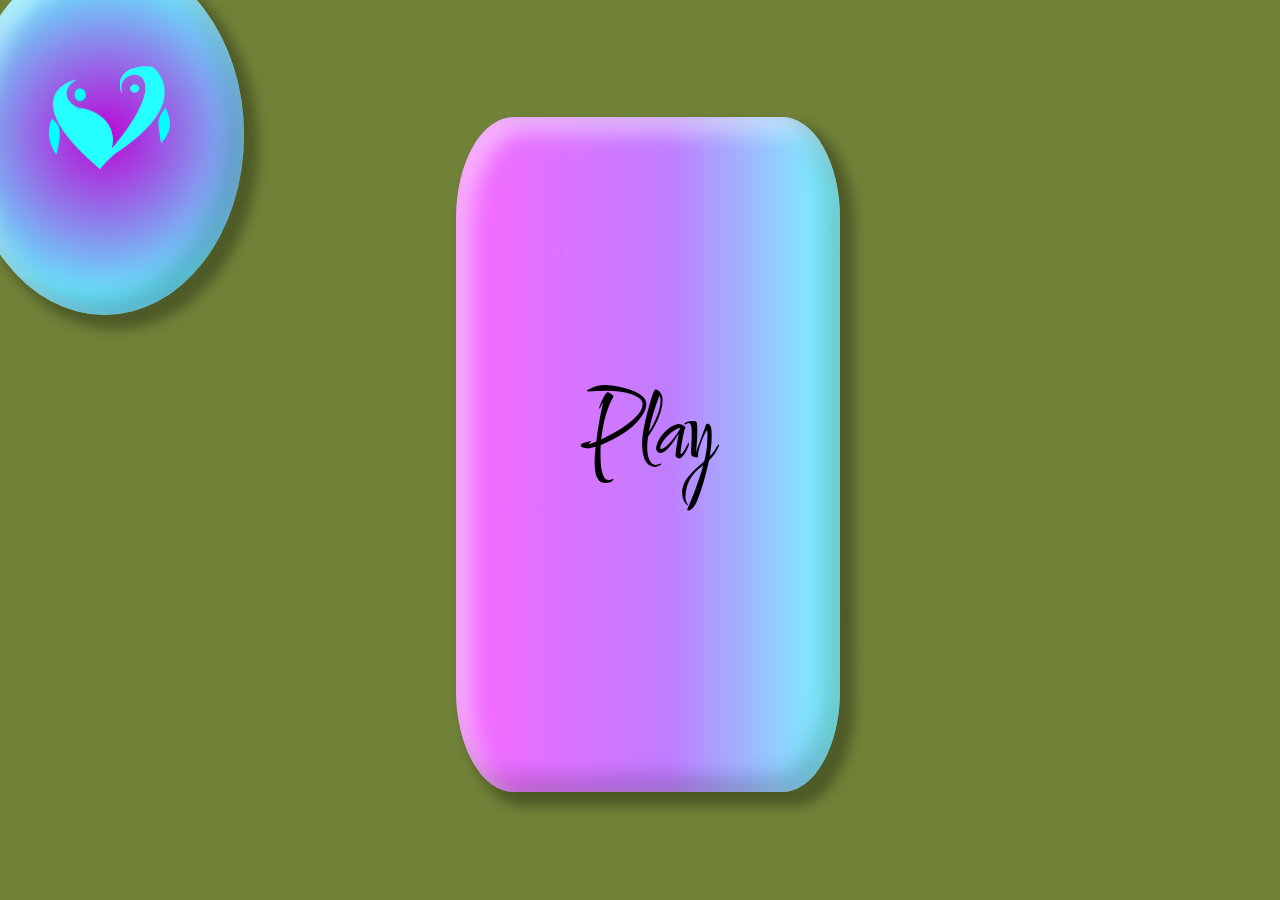
==== commit 3232118a: "Makes some responsive issue fixes, and more game functionality" ====
--- a/Test/Game/index.html
+++ b/Test/Game/index.html
@@ -3,6 +3,7 @@
 <html lang="en" xmlns="http://www.w3.org/1999/xhtml">
 <head>
     <meta charset="utf-8" />
+    <link rel="shortcut icon" href="favicon.ico" type="image/x-icon" />
     <link rel="stylesheet" href="style.css" type="text/css" />
     <link rel="preconnect" href="https://fonts.googleapis.com">
     <link rel="preconnect" href="https://fonts.gstatic.com" crossorigin>
@@ -13,16 +14,16 @@
 <body>
     <section class="game-box">
         <div class="game-container">
-            <span class="boxes" id="box1" onclick="changeBackground()"></span>
-            <span class="boxes" id="box2" onclick="changeBackground()"></span>
-            <span class="boxes" id="box3" onclick="changeBackground()"></span>
-            <span class="boxes" id="box4" onclick="changeBackground()"></span>
-            <span class="boxes" id="box5" onclick="changeBackground()"></span>
-            <span class="boxes" id="box6" onclick="changeBackground()"></span>
-            <span class="boxes" id="box7" onclick="changeBackground()"></span>
-            <span class="boxes" id="box8" onclick="changeBackground()"></span>
-            <span class="boxes" id="box9" onclick="changeBackground()"></span>
-            <span class="boxes" id="box10" onclick="changeBackground()"></span>
+            <span class="boxes" id="box1" onclick="changeBackground(this)"></span>
+            <span class="boxes" id="box2" onclick="changeBackground(this)"></span>
+            <span class="boxes" id="box3" onclick="changeBackground(this)"></span>
+            <span class="boxes" id="box4" onclick="changeBackground(this)"></span>
+            <span class="boxes" id="box5" onclick="changeBackground(this)"></span>
+            <span class="boxes" id="box6" onclick="changeBackground(this)"></span>
+            <span class="boxes" id="box7" onclick="changeBackground(this)"></span>
+            <span class="boxes" id="box8" onclick="changeBackground(this)"></span>
+            <span class="boxes" id="box9" onclick="changeBackground(this)"></span>
+            <span class="boxes" id="box10" onclick="changeBackground(this)"></span>
         </div>
         <div id="points"></div>
         <div id="help"><p>?</p></div>
@@ -38,24 +39,24 @@
         </div>
         <div id="menu-container">
             <ul id="options">
-                <li onclick="startGame()">Play</li>
+                <li id="play-button" onclick="startGame()">Play</li>
             </ul>
         </div>
     </nav>
     <div id="game-over-animation">
         <div id="first-circle"></div>
         <div id="swirl">
-            <div>
-                <div>
-                    <div>
-                        <div>
-                            <div>
-                                <div>
-                                    <div>
-                                        <div>
-                                            <div>
-                                                <div>
-                                                    <div id="last-circle">
+            <div class="spin">
+                <div class="spin">
+                    <div class="spin">
+                        <div class="spin">
+                            <div class="spin">
+                                <div class="spin">
+                                    <div class="spin">
+                                        <div class="spin">
+                                            <div class="spin">
+                                                <div class="spin">
+                                                    <div class="spin">
                                                     </div>
                                                 </div>
                                             </div>
@@ -69,5 +70,10 @@
             </div>
         </div>
     </div>
+    <div id="restart">
+        <div id="restart-button">
+            <button>Restart?</button>
+        </div>
+    </div>
 </body>
 </html>--- a/Test/Game/style.css
+++ b/Test/Game/style.css
@@ -3,6 +3,7 @@
     margin: 0;
 }
 
+/*Game CSS*/
     body .game-box {
         position: absolute;
         padding: 0;
@@ -57,7 +58,7 @@
     border-radius: 100%;
     font-size: 2.5vh;
     font-family: 'Comforter', cursive;
-    transition: all 2s ease-in-out;
+    transition: height 0.5s ease-out, width 1.5s ease-in-out, border-radius 1.5s ease-out;
     box-shadow: 0.25vh 0.25vh 0.25vh 0.08vh rgba(0, 0, 0, 0.3), inset -0.25vh -0.25vh 0.5vh 0.08vh rgba(0, 0, 0, 1), inset 0.25vh 0.25vh 0.5vh 0.08vh rgba(255, 255, 255, 0.5);
 }
 
@@ -70,13 +71,13 @@
         width: 12%;
         padding: 1%;
         border-radius: 15%;
-        transition: width 1s ease-in, height 3s ease-in-out, border-radius 3s ease-out, padding 1s ease-in;
+        transition: width 0.5s ease-in, height 1.5s ease-in-out, border-radius 1.5s ease-out, padding 0.5s ease-in;
         box-shadow: 1.25vh 1.25vh 1.25vh 0.38vh rgba(0, 0, 0, 0.5), inset -1.25vh -1.25vh 2.5vh 0.38vh rgba(0, 0, 0, 0.9), inset 1.25vh 1.25vh 2.5vh 0.38vh rgba(255, 255, 255, 0.5);
     }
 
     body #help p {
         opacity: 1;
-        transition: opacity 1s ease-in;
+        transition: opacity 0.5s ease-in;
     }
 
     body #help:hover p {
@@ -86,7 +87,7 @@
 
         body #help:hover:before {
             content:'';
-            animation: show-text 4s ease-in;
+            animation: show-text 2s ease-in;
             animation-fill-mode: forwards;
             animation-iteration-count: 1;
         }
@@ -106,15 +107,32 @@
     }
 }
 
+body .game-box .game-container .blink {
+    animation: blink 1.5s;
+    animation-iteration-count: infinite;
+}
+
+@keyframes blink {
+    0% {
+        background: radial-gradient(circle, rgba(196,87,255,1) 0%, rgba(223,163,255,1) 100%);
+    }
+    40% {
+        background: radial-gradient(circle, rgba(196,87,255,1) 0%, rgba(223,163,255,1) 100%);
+    }
+    100% {
+        background: radial-gradient(circle, rgba(169,8,255,1) 0%, rgba(216,143,255,1) 100%);
+    }
+}
+
+/*Menu CSS*/
 /*radial-gradient(circle, rgba(196,87,255,1) 0%, rgba(223,163,255,1) 100%)
     radial-gradient(circle, rgba(169,8,255,1) 0%, rgba(216,143,255,1) 100%);*/
-
 #nav-bar {
     height: 100vh;
     width: 100vw;
     display: flex;
     position: absolute;
-    top: 0vh;
+    top: 0;
     z-index: 1;
     overflow: hidden;
     background: #708238;
@@ -137,7 +155,7 @@
     transition: all 1s ease-out;
 }
 
-@media scren and (max-width: 1000px) {
+@media screen and (max-width: 1000px) {
     #menu-button {
         height: 10vh;
         width: 10vh;
@@ -147,10 +165,10 @@
 #nav-bar #menu-checkbox {
     display: block;
     position: absolute;
-    top:130px;
-    left:100px;
-    width: 16vh;
-    height: 16px;
+    top: 30%;
+    left: 25%;
+    width: 45%;
+    height: 38%;
     opacity: 0;
     z-index: 4;
     cursor: pointer;
@@ -158,8 +176,8 @@
 
 #logo {
     position: absolute;
-    top: 64px;
-    left: 59px;
+    top: 17%;
+    left: 14%;
     z-index: 5;
     transform: translate(40px, 50px);
 }
@@ -168,11 +186,9 @@
     width: 61%;
 }
 
-
-
 #nav-bar #top-slider {
-    height: 0px;
-    width: 0px;
+    height: 0;
+    width: 0;
     position: relative;
     border-left: 150vh solid transparent;
     border-right: 150vh solid #708238;
@@ -186,8 +202,8 @@
 }
 
 #nav-bar #bottom-slider {
-    height: 0px;
-    width: 0px;
+    height: 0;
+    width: 0;
     position: relative;
     border-left: 150vh solid #708238;
     border-right: 150vh solid transparent;
@@ -238,7 +254,6 @@
 
         #menu-container #options li {
             height: 25%;
-            width: 35%;
             font-family: 'Comforter', cursive;
             font-size: 100px;
             padding: 0;
@@ -246,7 +261,7 @@
             cursor: pointer;
         }
 
-
+/*Game Over CSS*/
 #game-over-animation {
     height:100vh;
     width:100vw;
@@ -255,7 +270,7 @@
     z-index: -2;
 }
 
-#swirl div {
+#swirl .yes {
     position: absolute;
     top: 0;
     right: 0;
@@ -263,20 +278,10 @@
     left: 0;
     margin: auto;
     height: 90%;
-    font-size: 20px;
-    font-family: arial;
     width: 90%;
     border-radius: 50%;
     border-right: 2vh solid rgba(0, 0, 0, 0.8);
     animation: spinning 4s ease-in;
-}
-
-    #swirl div:last-child {
-        background: none;
-    }
-
-#last-child {
-    background: transparent;
 }
 
 #swirl {
@@ -303,14 +308,14 @@
         width: 125%;
         height: 250%;
         top: -375%;
-        left: -170%;
-    }
-
-    100% {
-        width: 0vh;
-        height: 0vh;
+        left: -155%;
+    }
+
+    100% {
+        width: 0;
+        height: 0;
         top: -250%;
-        left: -114.1%;
+        left: -101.1%;
     }
 }
 
@@ -320,16 +325,17 @@
         height: 300%;
         top: -100%;
         left: -28%;
-    }
-
-    100% {
-        width: 0vh;
-        height: 0vh;
+        opacity: 0;
+    }
+
+    100% {
+        width: 0;
+        height: 0;
         top: 50%;
         left: 50%;
-    }
-}
-
+        opacity: 1;
+    }
+}
 
 @keyframes spinning {
     0% {
@@ -337,6 +343,6 @@
     }
 
     100% {
-        transform: rotate(270deg);
-    }
-}
+        transform: rotate(90deg);
+    }
+}
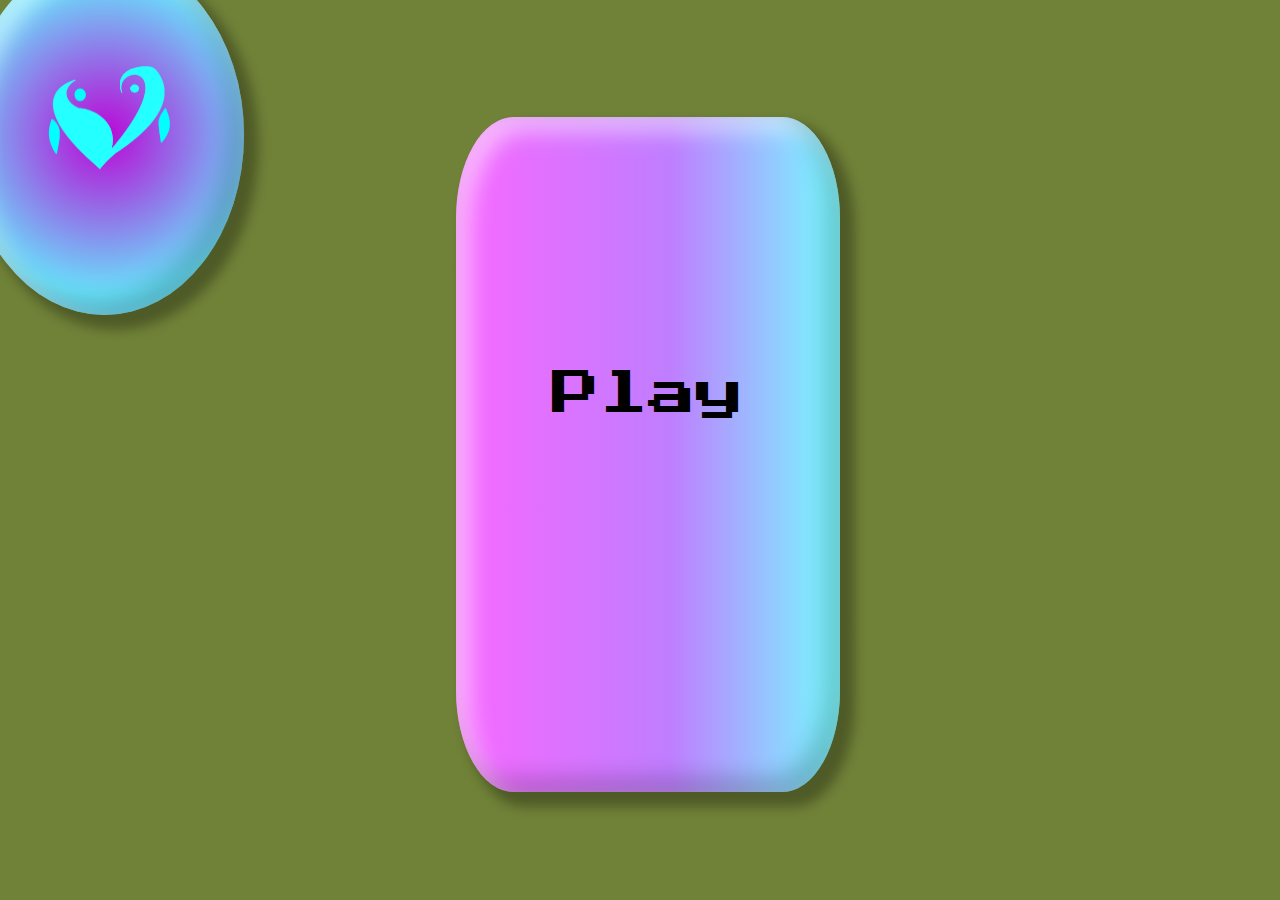
==== commit ecdff2f5: "Add files via upload" ====
--- a/Test/Game/index.html
+++ b/Test/Game/index.html
@@ -7,7 +7,7 @@
     <link rel="stylesheet" href="style.css" type="text/css" />
     <link rel="preconnect" href="https://fonts.googleapis.com">
     <link rel="preconnect" href="https://fonts.gstatic.com" crossorigin>
-    <link href="https://fonts.googleapis.com/css2?family=Comforter&display=swap" rel="stylesheet">
+    <link href="https://fonts.googleapis.com/css2?family=Press+Start+2P&display=swap" rel="stylesheet">
     <script src="functions.js"></script>
     <title></title>
 </head>
@@ -25,8 +25,12 @@
             <span class="boxes" id="box9" onclick="changeBackground(this)"></span>
             <span class="boxes" id="box10" onclick="changeBackground(this)"></span>
         </div>
-        <div id="points"></div>
+        <div id="points">
+            <p id="pointHeader">Points:</p>
+            <p id="pointNumber"></p>
+        </div>
         <div id="help"><p>?</p></div>
+        <div id="nextLevel"></div>
     </section>
     <nav role="navigation" id="nav-bar">
         <span class="slider" id="top-slider"></span>
--- a/Test/Game/style.css
+++ b/Test/Game/style.css
@@ -1,23 +1,25 @@
-﻿body {
+﻿﻿body {
     padding: 0;
     margin: 0;
 }
 
 /*Game CSS*/
-    body .game-box {
-        position: absolute;
-        padding: 0;
-        margin: 0;
-        height: 100vh;
-        width: 100%;
-        display: flex;
-        flex-flow: row wrap;
-        justify-content: center;
-        align-content: center;
-        align-items: center;
-        z-index: 1;
-        background: linear-gradient(157deg, rgba(255,255,255,1) 0%, rgba(249,50,255,1) 22%, rgba(255,255,255,1) 45%, rgba(44,219,255,1) 74%, rgba(255,255,255,1) 100%);
-    }
+body .game-box {
+    position: absolute;
+    padding: 0;
+    margin: 0;
+    top: 0;
+    left: 0;
+    height: 100vh;
+    width: 100%;
+    display: flex;
+    flex-flow: row wrap;
+    justify-content: center;
+    align-content: center;
+    align-items: center;
+    z-index: 1;
+    background: linear-gradient(157deg, rgba(255,255,255,1) 0%, rgba(249,50,255,1) 22%, rgba(255,255,255,1) 45%, rgba(44,219,255,1) 74%, rgba(255,255,255,1) 100%);
+}
 
 .game-container {
     display: flex;
@@ -43,7 +45,7 @@
     background: radial-gradient(circle, rgba(169,8,255,1) 0%, rgba(216,143,255,1) 100%);
 }
 
-body #help {
+.game-box #help {
     height: 3%;
     width: 1.64%;
     display: flex;
@@ -56,69 +58,101 @@
     background: rgb(40, 40, 40);
     color: white;
     border-radius: 100%;
-    font-size: 2.5vh;
-    font-family: 'Comforter', cursive;
+    font-size: 0.8em;
+    font-family: 'Press Start 2P', cursive;
     transition: height 0.5s ease-out, width 1.5s ease-in-out, border-radius 1.5s ease-out;
     box-shadow: 0.25vh 0.25vh 0.25vh 0.08vh rgba(0, 0, 0, 0.3), inset -0.25vh -0.25vh 0.5vh 0.08vh rgba(0, 0, 0, 1), inset 0.25vh 0.25vh 0.5vh 0.08vh rgba(255, 255, 255, 0.5);
 }
 
-    body #help:hover {
+    .game-box #help:hover {
         align-items: flex-start;
         align-content: flex-start;
-        font-size: 30px;
+        font-size: 1.1em;
         content: none;
-        height: 40%;
-        width: 12%;
+        height: 32%;
+        width: 14%;
         padding: 1%;
         border-radius: 15%;
         transition: width 0.5s ease-in, height 1.5s ease-in-out, border-radius 1.5s ease-out, padding 0.5s ease-in;
         box-shadow: 1.25vh 1.25vh 1.25vh 0.38vh rgba(0, 0, 0, 0.5), inset -1.25vh -1.25vh 2.5vh 0.38vh rgba(0, 0, 0, 0.9), inset 1.25vh 1.25vh 2.5vh 0.38vh rgba(255, 255, 255, 0.5);
     }
 
-    body #help p {
+    .game-box #help p {
         opacity: 1;
         transition: opacity 0.5s ease-in;
     }
 
-    body #help:hover p {
+    .game-box #help:hover p {
         opacity: 0;
         transition: opacity 0s ease-in;
     }
 
-        body #help:hover:before {
-            content:'';
-            animation: show-text 2s ease-in;
-            animation-fill-mode: forwards;
-            animation-iteration-count: 1;
-        }
+    .game-box #help:hover:before {
+        content: '';
+        animation: show-text 2s ease-in;
+        animation-fill-mode: forwards;
+        animation-iteration-count: 1;
+    }
 
 @keyframes show-text {
     0% {
         content: '';
         opacity: 0;
     }
+
     50% {
         content: 'Click on the blinking light to begin! Once the game begins you have to click the lights in the correct order that is shown.';
         opacity: 0;
     }
+
     100% {
         content: 'Click on the blinking light to begin! Once the game begins you have to click the lights in the correct order that is shown.';
         opacity: 1;
     }
 }
 
-body .game-box .game-container .blink {
-    animation: blink 1.5s;
-    animation-iteration-count: infinite;
-}
+.game-box #points {
+    height: 5%;
+    width: 14%;
+    display: flex;
+    top: 3%;
+    flex-flow: row nowrap;
+    align-items: center;
+    flex: 1;
+    position: absolute;
+    border-radius: 5%;
+    background: rgb(40, 40, 40);
+    color: white;
+    font-size: 0.5em;
+    font-family: 'Press Start 2P', cursive;
+    transition: height 0.5s ease-out, width 1.5s ease-in-out, border-radius 1.5s ease-out;
+    box-shadow: 0.25vh 0.25vh 0.25vh 0.08vh rgba(0, 0, 0, 0.3), inset -0.25vh -0.25vh 0.5vh 0.08vh rgba(0, 0, 0, 1), inset 0.25vh 0.25vh 0.5vh 0.08vh rgba(255, 255, 255, 0.5);
+}
+
+.game-box #pointHeader {
+    padding: 5%;
+    width: 20%
+}
+
+.game-box #pointNumber {
+    padding: 5%;
+    width: 65%
+}
+
+    body .game-box .game-container .blink {
+        animation: blink 1.5s;
+        animation-iteration-count: infinite;
+    }
 
 @keyframes blink {
     0% {
         background: radial-gradient(circle, rgba(196,87,255,1) 0%, rgba(223,163,255,1) 100%);
     }
+
     40% {
         background: radial-gradient(circle, rgba(196,87,255,1) 0%, rgba(223,163,255,1) 100%);
     }
+
     100% {
         background: radial-gradient(circle, rgba(169,8,255,1) 0%, rgba(216,143,255,1) 100%);
     }
@@ -133,6 +167,7 @@
     display: flex;
     position: absolute;
     top: 0;
+    left: 0;
     z-index: 1;
     overflow: hidden;
     background: #708238;
@@ -248,14 +283,14 @@
         justify-content: center;
         align-content: center;
         align-items: center;
-        padding:0;
-        margin:0;
+        padding: 0;
+        margin: 0;
     }
 
         #menu-container #options li {
             height: 25%;
-            font-family: 'Comforter', cursive;
-            font-size: 100px;
+            font-family: 'Press Start 2P', cursive;
+            font-size: 3em;
             padding: 0;
             margin: 0;
             cursor: pointer;
@@ -263,10 +298,12 @@
 
 /*Game Over CSS*/
 #game-over-animation {
-    height:100vh;
-    width:100vw;
-    overflow:hidden;
-    position:absolute;
+    height: 100vh;
+    width: 100vw;
+    top:0;
+    left:0;
+    overflow: hidden;
+    position: absolute;
     z-index: -2;
 }
 
@@ -293,47 +330,50 @@
 
 #first-circle {
     position: absolute;
-    width: 125%;
-    height: 250%;
-    top: -375%;
-    left: -170%;
     border: 300vh solid rgba(0, 0, 0, 1);
     border-radius: 100%;
     z-index: auto;
     animation: shrink 4s ease-in;
 }
 
-@keyframes shrink {
-    0% {
-        width: 125%;
-        height: 250%;
-        top: -375%;
-        left: -155%;
-    }
-
-    100% {
-        width: 0;
-        height: 0;
-        top: -250%;
-        left: -101.1%;
-    }
-}
-
-@keyframes shrink-container {
-    0% {
-        width: 164.1%;
-        height: 300%;
-        top: -100%;
-        left: -28%;
-        opacity: 0;
-    }
-
-    100% {
-        width: 0;
-        height: 0;
-        top: 50%;
-        left: 50%;
-        opacity: 1;
+@media only screen and (max-width: 1600px) {
+
+    @keyframes shrink {
+        0% {
+            width: 125%;
+            height: 250%;
+            top: -375%;
+            left: -170%;
+        }
+
+        100% {
+            width: 0;
+            height: 0;
+            top: -250%;
+            left: -114.1%;
+        }
+    }
+
+    @keyframes shrink-container {
+        0% {
+            width: 164.1%;
+            height: 300%;
+            top: -100%;
+            left: -28%;
+            opacity: 0;
+        }
+
+        50% {
+            opacity: 1;
+        }
+
+        100% {
+            width: 0;
+            height: 0;
+            top: 50%;
+            left: 50%;
+            opacity: 1;
+        }
     }
 }
 
